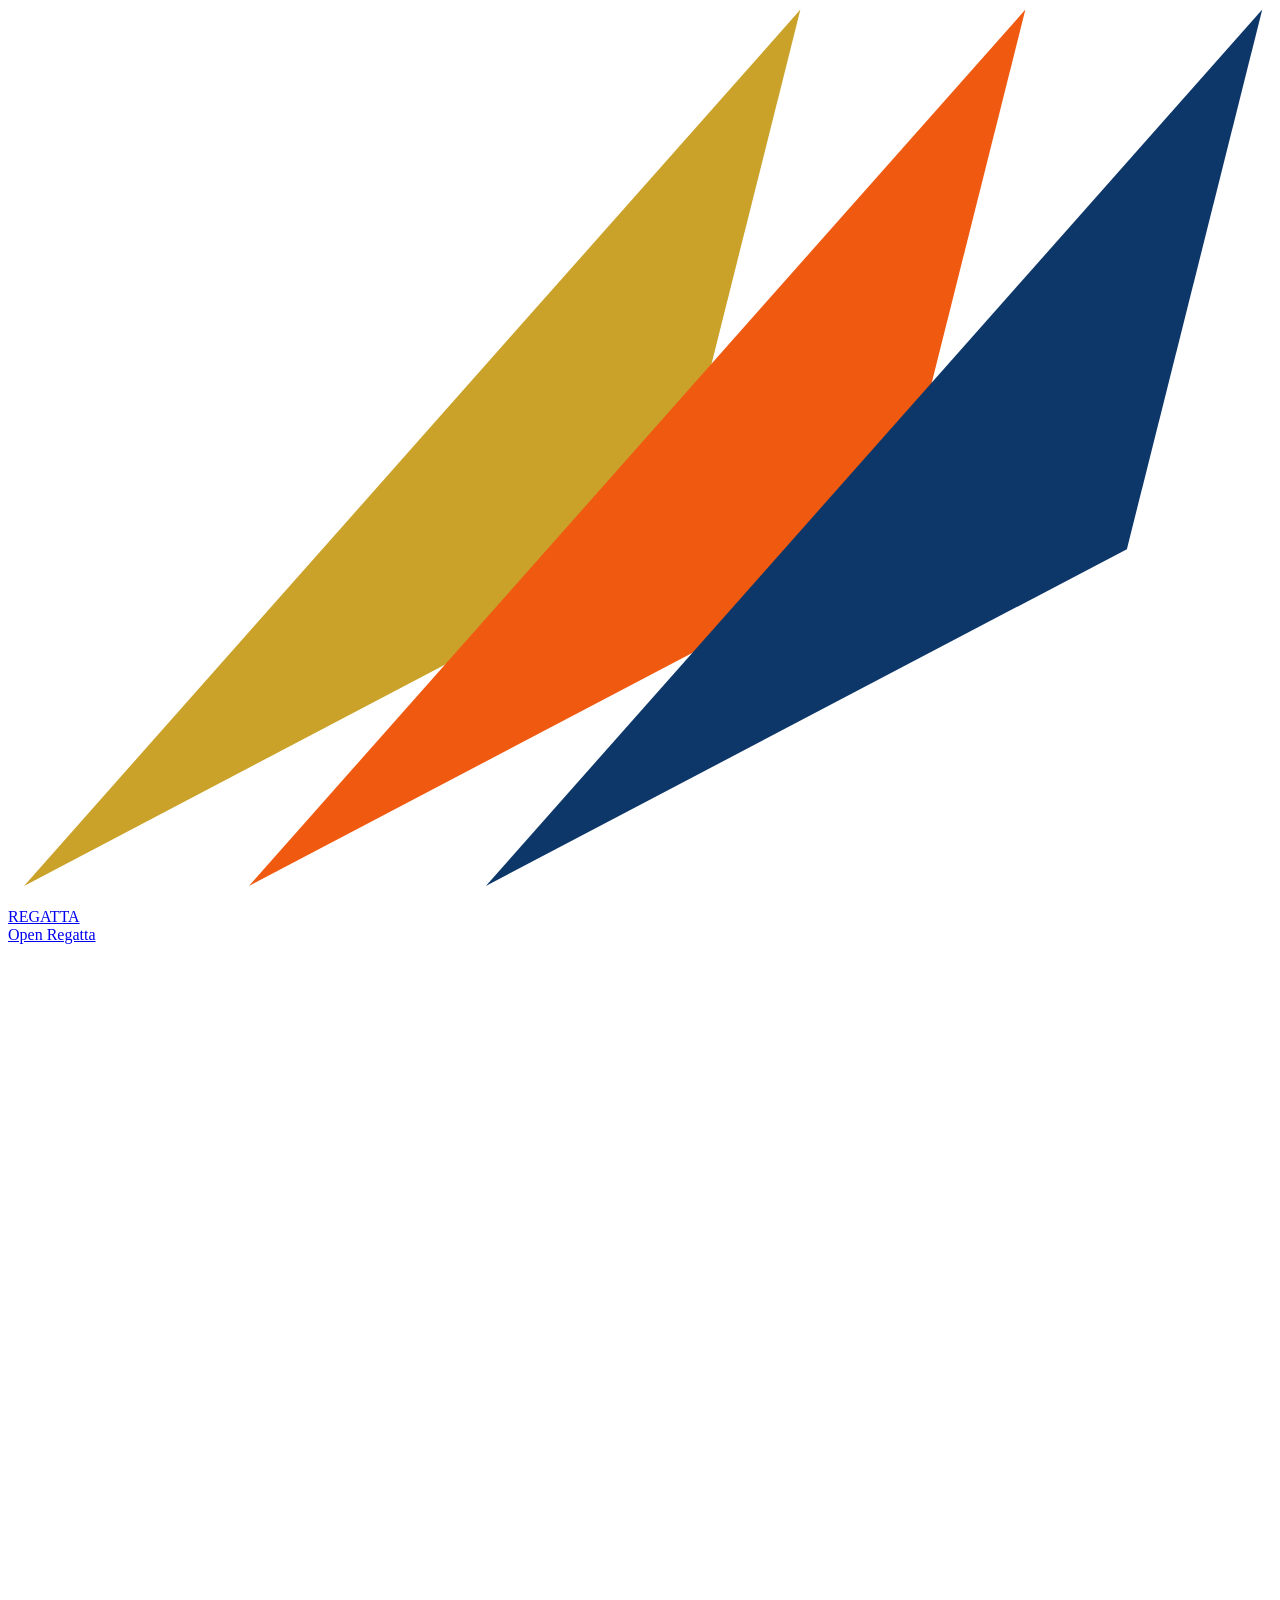
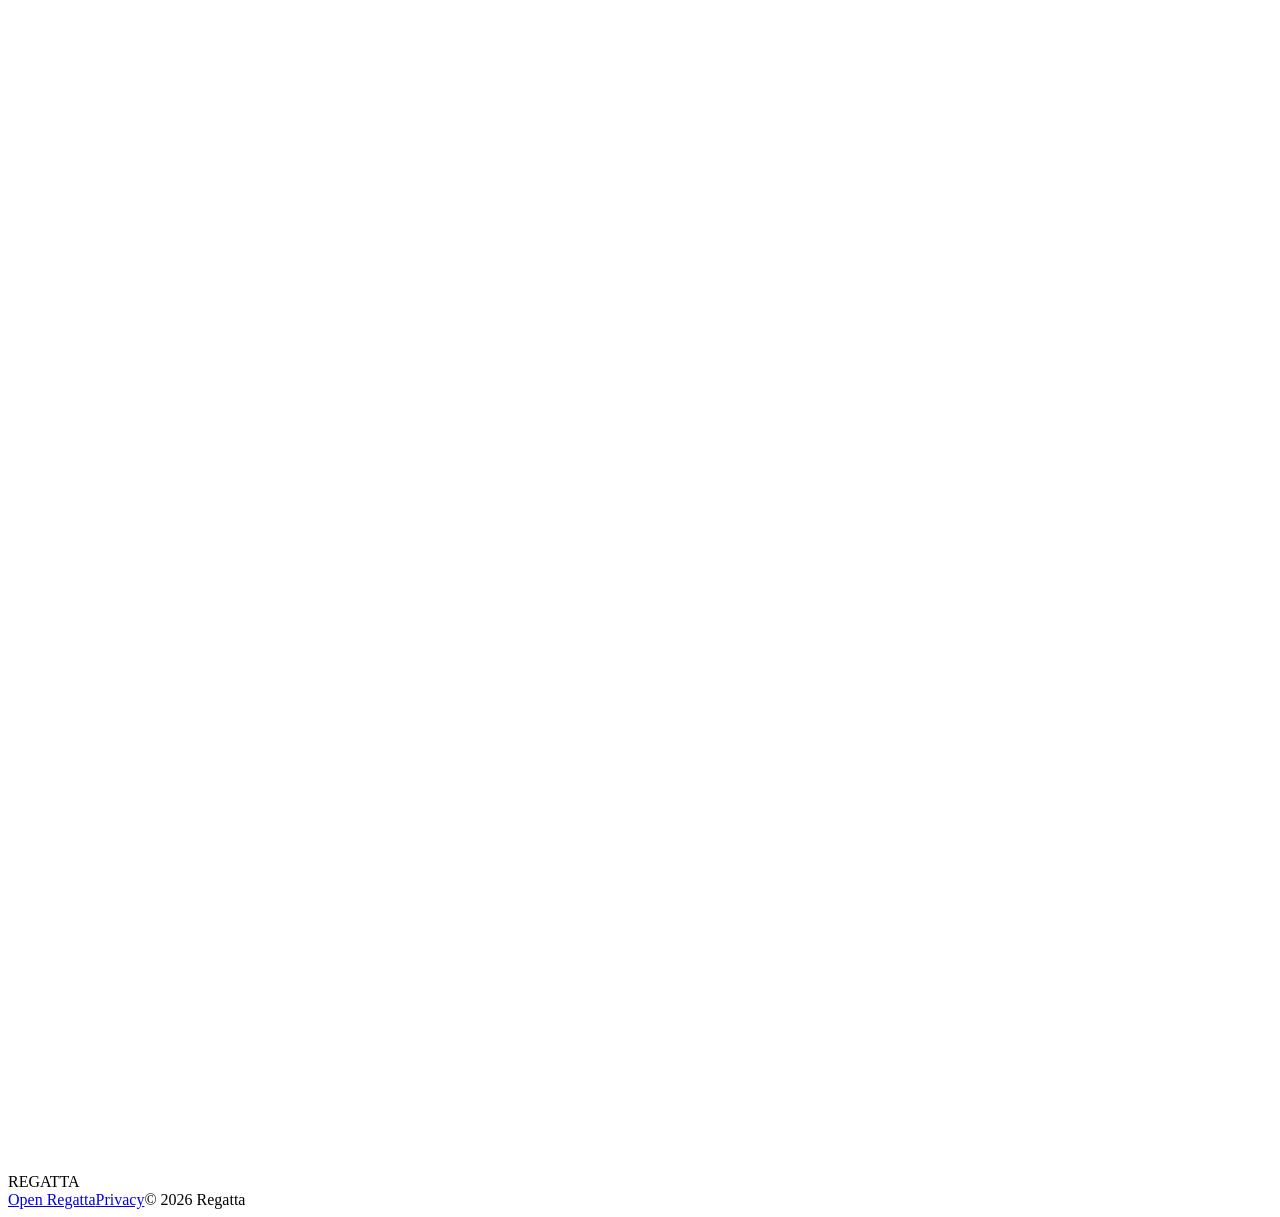
==== site/index.html @ 2d8aac8d "Hero: no big gap between title and button (visual, for Daniela's review) Title is always 3 lines (Re" ====
<!DOCTYPE html>
<html lang="en">
<head>
<meta charset="utf-8">
<meta name="viewport" content="width=device-width, initial-scale=1">
<title>Regatta — Your own AI analyst for clinical decisions</title>
<link rel="icon" href="/favicon.ico" sizes="48x48">
<link rel="icon" href="/assets/icons/favicon.svg" type="image/svg+xml">
<link rel="icon" href="/assets/icons/favicon-192.png" type="image/png" sizes="192x192">
<link rel="apple-touch-icon" href="/assets/icons/apple-touch-icon.png">
<meta name="theme-color" content="#F5EEE3">
<meta name="description" content="A wholly owned AI analyst installed in your trial, safety and document systems: forecast approval odds, detect toxicity, identify responsive patients.">
<link rel="canonical" href="https://regatta.tech/">
<meta property="og:type" content="website">
<meta property="og:site_name" content="Regatta">
<meta property="og:locale" content="en_US">
<meta property="og:url" content="https://regatta.tech/">
<meta property="og:title" content="Regatta — Your own AI analyst for clinical decisions">
<meta property="og:description" content="A wholly owned AI analyst installed in your trial, safety and document systems: forecast approval odds, detect toxicity, identify responsive patients.">
<meta property="og:image" content="https://regatta.tech/assets/og.png">
<meta property="og:image:width" content="1200">
<meta property="og:image:height" content="630">
<meta property="og:image:alt" content="Regatta — ask about any clinical asset, trial, date or odds">
<meta name="twitter:card" content="summary_large_image">
<meta name="twitter:title" content="Regatta — Your own AI analyst for clinical decisions">
<meta name="twitter:description" content="A wholly owned AI analyst installed in your trial, safety and document systems: forecast approval odds, detect toxicity, identify responsive patients.">
<meta name="twitter:image" content="https://regatta.tech/assets/og.png">
<script type="application/ld+json">
{
  "@context": "https://schema.org",
  "@graph": [
    {
      "@type": "Organization",
      "@id": "https://regatta.tech/#organization",
      "name": "Regatta",
      "url": "https://regatta.tech/",
      "logo": "https://regatta.tech/assets/icons/favicon-192.png",
      "image": "https://regatta.tech/assets/og.png",
      "description": "Regatta installs and continuously upgrades a wholly owned AI analyst inside pharma and biotech organizations to inform clinical decisions.",
      "founder": { "@type": "Person", "name": "Austin Cole", "jobTitle": "Founder-CEO" },
      "parentOrganization": { "@type": "Organization", "name": "Iditarod Bio, Inc." },
      "contactPoint": { "@type": "ContactPoint", "contactType": "sales", "url": "https://regatta.tech/#s6" }
    },
    {
      "@type": "WebSite",
      "@id": "https://regatta.tech/#website",
      "url": "https://regatta.tech/",
      "name": "Regatta",
      "publisher": { "@id": "https://regatta.tech/#organization" },
      "inLanguage": "en"
    }
  ]
}
</script>
<link rel="preload" href="/assets/fonts/tenor-sans-latin-400.woff2" as="font" type="font/woff2" crossorigin>
<link rel="stylesheet" href="/assets/site.css?v=2026-11-20b">
<script>
/* section animations: the hidden start state is set here, before first paint, only when motion is allowed */
(function(){var d=document.documentElement;d.classList.add('js');try{
 if((window.matchMedia&&matchMedia('(prefers-reduced-motion: reduce)').matches)||!('IntersectionObserver' in window)) return;
 d.classList.add('js-anim','js-hero');
 setTimeout(function(){ if(!window.__rvok) d.classList.remove('js-anim','js-hero'); },2500); /* safety: never leave content hidden if the page script fails */
}catch(e){}})();
</script>
<style>
/* home page only; shared tokens, bar, footer and buttons are in /assets/site.css */
html{scroll-padding-top:var(--barh)}
.sub,.big2,.cl .tx,.inv li{text-wrap:balance}
.dk :focus-visible,.hero :focus-visible{--ring:var(--light)}
.sec{position:relative;padding-block:var(--sec-pad)}
.lt{background:var(--tone)}
.dk{background:var(--deep);color:var(--light)}
h2.t{font-size:var(--fs-title);line-height:var(--lh-head);color:var(--navy);max-width:12em}
.dk h2.t{color:var(--light)}
.two{display:grid;grid-template-columns:minmax(0,5fr) minmax(0,7fr);gap:var(--col-gap);align-items:center}
.sub{margin-top:var(--title-gap);font-family:var(--ff-head);font-size:var(--fs-lead);line-height:var(--lh-head);max-width:32em}
.chev{display:flex;align-items:center;justify-content:center;width:48px;height:48px;color:var(--light);opacity:.75;text-decoration:none;border:0;background:none;padding:0;cursor:pointer;filter:drop-shadow(0 1px 6px var(--deep-55))}
.chev:hover{opacity:1}
@keyframes bob{0%,100%{transform:translateY(0)}50%{transform:translateY(6px)}}
.chev svg{animation:bob 2.4s ease-in-out infinite}
/* first screen: the bar, then the film filling the rest of the screen */
.first{height:100vh;height:100svh;display:flex;flex-direction:column;padding-top:var(--barh);background:var(--tone)}
.hero{position:relative;flex:1 1 0;min-height:0;overflow:hidden;background:var(--deep) url(/assets/entry-poster.jpg) 50% 40%/cover no-repeat;color:var(--light)}
.hero video{position:absolute;inset:0;width:100%;height:100%;object-fit:cover;display:block}
.scrim{position:absolute;inset:0;background:linear-gradient(90deg,var(--deep-82) 0,var(--deep-55) 50%,var(--deep-12) 100%),linear-gradient(0deg,var(--deep-40),var(--deep-0) 35%)}
.hbody{position:relative;height:100%;display:flex;flex-direction:column;justify-content:center;align-items:flex-start;padding-top:var(--s24);padding-bottom:96px}
.hero h1{max-width:13em;font-size:var(--fs-hero);line-height:var(--lh-display);letter-spacing:-.01em;color:var(--light);text-shadow:0 1px 18px var(--deep-45)}
/* hero title: "Regatta machines" stays, the capability under it changes every few seconds (Austin, 20 Nov 2026).
   All capabilities sit in one grid cell, so the title keeps the height of the longest one and nothing below moves. */
.vh{position:absolute;width:1px;height:1px;margin:-1px;padding:0;overflow:hidden;clip:rect(0 0 0 0);white-space:nowrap;border:0}
.cyc-w{display:grid;min-height:calc(2em*var(--lh-display));text-wrap:balance} /* always 3 lines: "Regatta machines" + 2 for the phrase (one <br> in each) */
.cyc-w>span{grid-area:1/1;opacity:0;transform:translateY(12px);transition:opacity .5s var(--rv-ease),transform .5s var(--rv-ease)}
.cyc-w>span.on{opacity:1;transform:none}
.cyc-w>span.out{opacity:0;transform:translateY(-12px)}
/* hero button: outline */
.hero .btn-light{margin-top:var(--s32);background:transparent;color:var(--light);border:1px solid var(--light-45);font-weight:var(--fw-bold);transform:translateY(calc(-1*var(--pull,0px)));transition:transform .5s var(--rv-ease)} /* --pull: only on narrow phones, when the active phrase has fewer lines than the tallest one */
.hero .btn-light:hover{background:transparent;color:var(--light);border-color:var(--light);opacity:1}
.down{position:absolute;left:50%;bottom:var(--s16);transform:translateX(-50%)}
/* phones: a soft, feathered shade of deep blue only behind the hero title (contrast over the brightest film frames) */
@media (max-width:720px){
 .hero .scrim::after{content:"";position:absolute;inset:0;pointer-events:none;background:radial-gradient(ellipse 95% 36% at 34% 41%,rgba(7,24,51,.24) 0,rgba(7,24,51,.2) 30%,rgba(7,24,51,.1) 62%,rgba(7,24,51,.03) 85%,rgba(7,24,51,0) 100%)}
}
/* section 2, dot chart: stable frame. JS sets the pitch, the field height and every dot position (transform only). */
.s2 .two{grid-template-columns:minmax(0,1fr);gap:var(--title-gap)}
.s2 h2.t{max-width:none}
.demo-c{min-width:0}
.togrow{display:flex;justify-content:flex-start;max-width:100%}
html:not(.js) .togrow{display:none} /* the switch needs the script; without it, it would only overflow narrow phones */
.tog{display:inline-flex;gap:var(--s2);padding:var(--s2);border:1px solid var(--line);border-radius:var(--r-pill);max-width:100%}
.tog button{position:relative;min-height:26px;padding:0 var(--s12);border:0;border-radius:var(--r-pill);background:transparent;font:var(--fw-regular) var(--fs-note)/var(--lh-text) var(--ff-body);color:var(--navy);white-space:nowrap;cursor:pointer;transition:background-color .2s ease,color .2s ease,opacity .15s ease}
.tog button::before{content:"";position:absolute;left:0;right:0;top:calc((26px - 44px) / 2);bottom:calc((26px - 44px) / 2)}
.tog button[aria-selected="false"]:hover{opacity:.65}
.tog button[aria-selected="true"]{background:var(--navy);color:var(--cream);font-weight:var(--fw-bold)}
/* very narrow phones: JS measures the switch (both labels bold) and first trims the padding, then stacks the two options */
.tog.meas button{font-weight:var(--fw-bold)}
.tog.tight button{padding:0 var(--s8)}
.tog.stack{flex-direction:column;gap:var(--s4);padding:var(--s4) var(--s16);border-radius:var(--r-pill)}
.tog.stack{border-color:transparent;background:transparent}
.tog.stack button{min-height:40px;border:1px solid var(--line);border-radius:var(--r-pill)}
.tog.stack button[aria-selected="true"]{border-color:transparent}
.tog.stack button::before{top:-2px;bottom:-2px}
.eg+.togrow{margin-top:var(--s16);justify-content:center}
.field{position:relative;margin-top:0;height:400px}
.dot{position:absolute;left:0;top:0;width:24px;height:24px;border-radius:var(--r-circle);background:var(--muted);transition:transform var(--chart-dur) var(--chart-ease)}
.dot.resp{background:var(--orange)}
.gl{position:absolute;left:0;top:0;white-space:nowrap;opacity:0;transition:opacity .3s ease;font-size:var(--fs-small);line-height:var(--lh-text);color:var(--grey)}
.gl b{display:block;font:var(--fw-regular) var(--fs-title)/var(--lh-display) var(--ff-head);color:var(--navy)}
.gl.hot b{color:var(--orange)}
.demo-c[data-view="all"] .gl-all,.demo-c[data-view="marker"] .gl-marker{opacity:1;transition-delay:.2s}
.eg{display:grid;grid-template-columns:minmax(0,1fr) auto minmax(0,1fr);align-items:center;gap:var(--s16);margin-top:var(--s24);font-size:var(--fs-note);line-height:var(--lh-text);color:var(--grey)}
.eg>span:last-child{grid-column:3;justify-self:end;text-align:right}
.key{display:inline-flex;align-items:center;gap:var(--s8);justify-self:start}
.key i{width:12px;height:12px;border-radius:var(--r-circle);background:var(--orange)}
@media (prefers-reduced-motion:reduce){.dot,.gl{transition:none!important}}
/* section 3, capabilities list and the app demo below it */
.caps ul{list-style:none;padding:0;margin-top:var(--title-gap)}
.cl li{display:flex;gap:var(--s24);align-items:baseline;padding:var(--s16) 0;border-top:1px solid var(--line);color:var(--navy)}
.cl li:last-child{border-bottom:1px solid var(--line)}
.cl .tx{font-size:var(--fs-lead);line-height:var(--lh-text)}
.s3 .g{display:grid;grid-template-columns:minmax(0,1fr);gap:var(--col-gap)}
.s3 .demo-w{width:100%}
/* demo: picture of the app on a 980 x 560 stage, scaled to fit */
.rg-demo{--rg-bg:var(--cream);--rg-ink:var(--navy);--rg-ink2:var(--grey);--rg-ink3:var(--muted);--rg-rule:var(--line);--rg-hair:var(--line);--rg-raise:var(--light);--rg-track:var(--line);--app-orange:#F05910;--app-green:#2E8B57;--app-orange-tint:rgba(240,89,16,.06);/* app colours: approved exception, demo block only */
  --rg-sig:var(--app-orange);--rg-gold:var(--gold);--rg-ok:var(--app-green);
  --rg-fh:var(--ff-head);--rg-fb:var(--ff-body);--rg-fm:var(--ff-mark);
  position:relative;width:100%;max-width:980px;margin-inline:auto;aspect-ratio:980/560;border-radius:var(--r-card);overflow:hidden;background:var(--rg-bg)}
.rg-stage{position:absolute;left:0;top:0;width:980px;height:560px;transform-origin:0 0;font-family:var(--rg-fb);color:var(--rg-ink);background:var(--rg-bg);display:flex;-webkit-font-smoothing:antialiased}
.rg-rail{width:70px;flex:0 0 70px;border-right:1px solid var(--rg-hair);display:flex;flex-direction:column;align-items:center;padding-top:var(--s24);gap:var(--s32)}
.rg-rail .mark{width:34px;height:auto;margin-bottom:var(--s6)}
.rg-rail svg.ic{width:24px;height:24px;stroke:var(--rg-ink2);fill:none;stroke-width:1.6;stroke-linecap:round;stroke-linejoin:round}
.rg-rail svg.ic.on{stroke:var(--rg-ink)}
.rg-main{flex:1 1 0%;display:flex;flex-direction:column;min-width:0;padding:0 var(--s32) var(--s24)}
.rg-head{display:flex;align-items:center;justify-content:center;gap:var(--s16);height:118px;flex:0 0 118px;transition:height .55s cubic-bezier(.4,0,.2,1),flex-basis .55s cubic-bezier(.4,0,.2,1),opacity .35s,transform .55s}
.rg-head .mark{width:60px;height:auto}
.rg-head .wm{font-family:var(--rg-fm);font-weight:var(--fw-regular);font-size:var(--fs-title);letter-spacing:.12em;line-height:var(--lh-display);color:var(--rg-ink);margin-top:var(--s4)}
.sent .rg-head{height:34px;flex-basis:34px;opacity:0;transform:translateY(-10px)}
.rg-thread{flex:1 1 0%;min-height:0;display:flex;flex-direction:column;gap:var(--s16);padding:var(--s6) 0 0;overflow:hidden;scrollbar-width:none}
.rg-thread>*{flex:0 0 auto}
.rg-msg{opacity:0;transform:translateY(8px);transition:opacity .4s,transform .4s}
.rg-msg.in{opacity:1;transform:none}
.rg-user{align-self:flex-end;max-width:70%;background:var(--rg-raise);border:1px solid var(--rg-hair);border-radius:var(--r-card);padding:var(--s8) var(--s16);font-size:var(--fs-body);line-height:var(--lh-text);color:var(--rg-ink)}
.rg-asst{display:grid;grid-template-columns:50px 1fr;gap:var(--s16);align-items:start}
.rg-col{display:flex;flex-direction:column;gap:var(--s12);min-width:0}
.rg-markcell{opacity:0;transform:translateY(8px);transition:opacity .4s,transform .4s;margin-top:calc(-1 * var(--s8))}
.rg-markcell.in{opacity:1;transform:none}
.rg-think{width:50px;display:inline-grid;place-items:center}
.rg-think svg{width:100%;height:auto;overflow:visible;display:block}
.rg-think path{animation:rg-wave 1.3s ease-in-out infinite}
.rg-think path:nth-child(1){fill:var(--rg-gold)}
.rg-think path:nth-child(2){fill:var(--rg-sig);animation-delay:.15s}
.rg-think path:nth-child(3){fill:var(--rg-ink);animation-delay:.3s}
.rg-think.still path{animation:none}
@keyframes rg-wave{0%,100%{transform:translateY(0)}50%{transform:translateY(-16%)}}
.rg-steps{list-style:none;margin:0;padding:0;font-size:var(--fs-note);line-height:var(--lh-text);color:var(--rg-ink2);display:flex;flex-direction:column;gap:var(--s4);max-height:80px;overflow:hidden;transition:max-height .45s cubic-bezier(.4,0,.2,1),opacity .3s}
.done .rg-steps{max-height:0;opacity:0}
.rg-steps li{display:flex;gap:var(--s8);align-items:baseline;opacity:0;transform:translateX(-4px);transition:opacity .3s,transform .3s}
.rg-steps li.in{opacity:1;transform:none}
.rg-steps .sm{width:14px;flex:0 0 14px;text-align:center;font-weight:var(--fw-bold);color:var(--rg-ok)}
.rg-steps li.run .sm{color:var(--rg-ink2);animation:rgdots 1.1s steps(2) infinite}
@keyframes rgdots{50%{opacity:.3}}
.rg-ans{font-size:var(--fs-body);line-height:var(--lh-text);color:var(--rg-ink);max-width:760px;margin:0}
.rg-ans b{font-weight:var(--fw-bold)}
.rg-list{list-style:none;margin:0;padding:0;display:flex;flex-direction:column;gap:var(--s8);max-width:760px}
.rg-list li{display:grid;grid-template-columns:24px 1fr;font-size:var(--fs-body);line-height:var(--lh-text)}
.rg-list li .n{font-family:var(--rg-fb);font-weight:var(--fw-bold);font-size:var(--fs-body);color:var(--rg-sig);line-height:var(--lh-text)}
.rg-list b{font-weight:var(--fw-bold)}
.rg-demo sup.c{font-size:var(--fs-note);font-weight:var(--fw-bold);color:var(--rg-sig);margin-left:1px;line-height:1}
.rg-src{border-top:1px solid var(--rg-hair);padding-top:var(--s8);display:flex;flex-wrap:wrap;gap:var(--s4) var(--s16);font-size:var(--fs-note);line-height:var(--lh-text);color:var(--rg-ink2);max-width:760px}
.rg-src span b{font-weight:var(--fw-bold);color:var(--rg-sig)}
.rg-w{opacity:0;transition:opacity .22s}
.rg-w.on{opacity:1}
.rg-card{padding:var(--s4) 0 0;width:100%}
.rg-card .ct{font-family:var(--rg-fh);font-size:var(--fs-lead);line-height:var(--lh-head);color:var(--rg-ink);margin:0 0 var(--s4)}
.rg-card .cs{font-size:var(--fs-note);line-height:var(--lh-text);color:var(--rg-ink2);margin:0 0 var(--s8);letter-spacing:.02em}
.rg-tbl{width:100%;border-collapse:collapse;font-size:var(--fs-small);line-height:var(--lh-text)}
.rg-tbl th{font-size:var(--fs-small);font-weight:var(--fw-bold);letter-spacing:.06em;text-transform:uppercase;color:var(--rg-ink2);text-align:left;padding:0 var(--s8) var(--s6) 0;border-bottom:2px solid var(--rg-gold)}
.rg-tbl td{padding:var(--s6) var(--s8) var(--s6) 0;border-bottom:1px solid var(--rg-hair);vertical-align:top;color:var(--rg-ink)}
.rg-tbl tbody tr{opacity:0;transform:translateY(6px);transition:opacity .35s,transform .35s}
.rg-tbl tbody tr.in{opacity:1;transform:none}
.rg-tbl tbody tr.top td{background:var(--app-orange-tint)}
.rg-tbl tbody tr.top td:first-child{box-shadow:inset 3px 0 0 var(--rg-sig);padding-left:var(--s8)}
.rg-tbl td.k{font-weight:var(--fw-bold);font-size:var(--fs-small);white-space:nowrap}
.rg-tbl td.k .n{display:inline-block;width:18px;font-family:var(--rg-fb);font-size:var(--fs-small);color:var(--rg-sig)}
.rg-tbl td.cut{font-variant-numeric:tabular-nums;color:var(--rg-ink2);white-space:nowrap}
.rg-tbl .smp{font-size:var(--fs-small);color:var(--rg-ink2);white-space:nowrap}
.rg-ev{display:flex;flex-direction:column;gap:var(--s4);width:92px}
.rg-ev .bar{height:8px;border-radius:var(--r-pill);background:var(--rg-track);position:relative;overflow:hidden}
.rg-ev .bar i{position:absolute;inset:0 auto 0 0;border-radius:var(--r-pill);background:var(--rg-ink);transform:scaleX(0);transform-origin:0 50%;transition:transform .9s cubic-bezier(.2,.8,.2,1) .15s}
tr.top .rg-ev .bar i{background:var(--rg-sig)}
tr.in .rg-ev .bar i{transform:scaleX(1)}
.rg-ev span{font-size:var(--fs-note);line-height:var(--lh-text);color:var(--rg-ink2)}
.rg-ask{position:relative;flex:0 0 auto;margin-top:var(--s16);border:2px solid var(--rg-ink);border-radius:var(--r-card);background:var(--rg-bg);height:330px;padding:var(--s32) var(--s32) var(--s24);display:flex;flex-direction:column;justify-content:space-between;transition:height .55s cubic-bezier(.4,0,.2,1),padding .55s cubic-bezier(.4,0,.2,1),border-width .3s}
.sent .rg-ask{height:62px;padding:0 var(--s16) 0 var(--s24);flex-direction:row;align-items:center;border-width:1px}
.rg-q{font-family:var(--rg-fh);font-size:var(--fs-sub);line-height:var(--lh-head);color:var(--rg-ink);min-height:1.3em;flex:1 1 0%;display:flex;align-items:flex-start;transition:font-size .55s cubic-bezier(.4,0,.2,1)}
.sent .rg-q{font-size:var(--fs-body);align-items:center}
.rg-q .ph{color:var(--rg-ink3)}
.rg-q .caret{display:inline-block;width:2px;height:1.05em;background:var(--rg-ink);margin-left:2px;vertical-align:-.12em;animation:rgblink 1s steps(1) infinite}
@keyframes rgblink{50%{opacity:0}}
.rg-ask .row{display:flex;align-items:center;justify-content:space-between;transition:opacity .3s}
.sent .rg-ask .row{width:auto;margin-left:var(--s16)}
.rg-ask .clip{width:22px;height:22px;stroke:var(--rg-ink2);fill:none;stroke-width:1.6;stroke-linecap:round;stroke-linejoin:round;transition:opacity .25s,width .3s}
.sent .rg-ask .clip{width:0;opacity:0}
.rg-btn{font-family:var(--rg-fb);font-weight:var(--fw-bold);font-size:var(--fs-small);line-height:var(--lh-text);letter-spacing:.14em;color:var(--rg-ink);background:transparent;border:1px solid var(--rg-rule);border-radius:var(--r-inner);padding:var(--s16) var(--s32);transition:transform .12s,background .12s,padding .55s cubic-bezier(.4,0,.2,1)}
.rg-btn.press{transform:scale(.96);background:var(--rg-raise);border-color:var(--rg-ink)}
.sent .rg-btn{padding:var(--s4) var(--s16)}
.rg-stage.fade .rg-main{transition:opacity .5s;opacity:0}
.rg-stage.nofade .rg-main{transition:none}
@media (prefers-reduced-motion:reduce){.rg-stage *{transition:none!important;animation:none!important}}
.s3 .rg-demo{box-shadow:0 0 0 1px var(--navy-12),0 24px 60px -24px var(--navy-35)}
/* section 4, comparison */
.cmp{width:100%;border-collapse:separate;border-spacing:0;margin-top:0} /* separate borders: each row (with its line) fades in as one */
.cmp th,.cmp td{padding:var(--s16) var(--s8);border-bottom:1px solid var(--line-dk);text-align:left;font-weight:var(--fw-regular)}
.cmp thead th{font-size:var(--fs-small);font-weight:var(--fw-bold);line-height:var(--lh-text);color:var(--muted);text-align:center;vertical-align:bottom;width:104px}
.cmp thead th.us{color:var(--light)}
.cmp tbody th{font-size:var(--fs-small);color:var(--light);line-height:var(--lh-text)}
.cmp th:first-child,.cmp td:first-child{padding-left:0}
.cmp td{text-align:center;width:104px}
.cmp .us{background:var(--navy)}
.cmp svg{width:24px;height:24px;display:inline-block;vertical-align:middle}
.cmp .them svg{color:var(--muted)}.cmp td.us svg{color:var(--gold)}
/* section 5, team */
.people{display:flex;flex-direction:column;gap:var(--s32)}
.person{display:flex;align-items:center;gap:var(--s24)}
.person img{flex:none;width:132px;height:132px;border-radius:var(--r-circle);object-fit:cover;display:block}
.person h3{margin:0 0 var(--s4);font:var(--fw-regular) var(--fs-sub)/var(--lh-head) var(--ff-head);color:var(--navy)}
.person p{font-size:var(--fs-body);line-height:var(--lh-text);color:var(--grey)}
.lab{font-size:var(--fs-small);font-weight:var(--fw-bold);line-height:var(--lh-text);letter-spacing:.1em;text-transform:uppercase;color:var(--grey)}
.big2{font:var(--fw-regular) var(--fs-sub)/var(--lh-head) var(--ff-head);color:var(--navy);margin-top:var(--s8)}
.inv{list-style:none;padding:0;margin-top:var(--s8);display:grid;grid-template-columns:repeat(2,minmax(0,1fr));gap:var(--s8) var(--s24);font:var(--fw-regular) var(--fs-lead)/var(--lh-head) var(--ff-head);color:var(--navy)}
.facts{display:grid;grid-template-columns:minmax(0,5fr) minmax(0,7fr);gap:var(--s32) var(--col-gap);margin-top:var(--s32);padding-top:var(--s32);border-top:1px solid var(--line)}
@media (min-width:721px){.facts .big2{margin-right:calc(var(--s16) - var(--col-gap))}} /* lets "Five $10B+ partners" use the column gap so it keeps one line */
/* section 6, the access form */
.form{display:flex;flex-direction:column;gap:var(--s24);max-width:520px}
.fl{display:flex;flex-direction:column;gap:var(--s6)}
.fl span{font-size:var(--fs-small);font-weight:var(--fw-bold);line-height:var(--lh-text);letter-spacing:.1em;text-transform:uppercase;color:var(--line)}
.line-input{width:100%;min-width:0;height:48px;padding:0;border:0;border-bottom:1px solid var(--light-40);border-radius:0;background:transparent;font-family:inherit;font-size:var(--fs-body);line-height:var(--lh-text);color:var(--light)}
.line-input::placeholder{color:var(--muted);opacity:1}
.line-input:focus{outline:none;border-bottom-color:var(--light)}
.fa{display:flex;flex-direction:column;gap:var(--s12);align-items:flex-start}
.pv{margin:0;font-size:var(--fs-note);line-height:var(--lh-text);color:var(--line)}
/* form status line under the button: empty (one line tall) unless the receiver sent the visitor back with an error */
.fnote{margin:0;font-size:var(--fs-note);line-height:var(--lh-text);color:var(--light);min-height:1.6em}
.fnote a{color:inherit}
@media (max-width:720px){
 .two,.facts{grid-template-columns:minmax(0,1fr)}
 .two,.s3 .g{gap:var(--s32)}
 .person{align-items:flex-start;gap:var(--s16)}.person img{width:96px;height:96px}
 .cmp thead th,.cmp td{width:72px}.cmp th,.cmp td{padding:var(--s12) var(--s6)}
}
@media (prefers-reduced-motion:reduce){.dot{transition:none}}
/* Section animations. Only transform, opacity, filter and clip-path move: layout never changes.
   Each section unfolds like a card (clip-path), then its texts dissolve in, staggered. */
:root{--rv-card:720ms;--rv-text:600ms}
@keyframes rv-card{from{clip-path:inset(var(--s32) var(--s24) round var(--r-card))}to{clip-path:inset(0 0 round 0)}}
@keyframes rv-text{from{opacity:0;transform:translateY(10px)}to{opacity:1;transform:none}}
@keyframes rv-head{from{opacity:0;transform:translateY(8px);filter:blur(4px)}to{opacity:1;transform:none;filter:blur(0)}}
@keyframes rv-fade{from{opacity:0}to{opacity:1}}
html.js-anim main>.rv-z:not(.rv-in){clip-path:inset(var(--s32) var(--s24) round var(--r-card))}
html.js-anim main>.rv-z.rv-in{animation:rv-card var(--rv-card) var(--rv-ease)}
html.js-anim .rv-z:not(.rv-in) :is(h2.t,.sub,.cmp tr,.person,.facts>div,.form>*),
html.js-anim .rv-z:not(.rv-in) .cl>li{opacity:0}
html.js-anim .rv-z.rv-in :is(h2.t,.sub,.cmp tr,.person,.facts>div,.form>*),
html.js-anim .rv-z.rv-in .cl>li{animation:rv-text var(--rv-text) var(--rv-ease) var(--rv-d,0ms) backwards}
html.js-anim .rv-z.rv-in :is(h2.t,.sub){animation-name:rv-head}
/* hero: held until the poster/fonts are on screen, then the title dissolves up and the button follows */
@keyframes rv-hero{from{opacity:0;transform:translateY(16px);filter:blur(6px)}to{opacity:1;transform:none;filter:blur(0)}}
html.js-hero:not(.hero-go) .hero :is(h1,.btn-light){opacity:0}
html.js-hero.hero-go .hero h1{animation:rv-hero 600ms var(--rv-ease) backwards}
html.js-hero.hero-go .hero .btn-light{animation:rv-hero 500ms var(--rv-ease) 120ms backwards}
/* sub-units with their own trigger: the chart (section 2) and the demo card (section 3) */
@keyframes rv-sub{from{opacity:0;transform:translateY(16px);clip-path:inset(var(--s32) var(--s24) round var(--r-card))}to{opacity:1;transform:none;clip-path:inset(-120px round var(--r-card))}}
@keyframes rv-left{from{opacity:0;transform:translateX(-16px)}to{opacity:1;transform:none}}
@keyframes rv-line{from{transform:scaleX(0)}to{transform:scaleX(1)}}
/* chart: the whole block (figures, dots, legend, switch) dissolves in once, opacity only */
html.js-anim #demo:not(.rv-in){opacity:0}
html.js-anim #demo.rv-in{animation:rv-fade 650ms cubic-bezier(0,0,.2,1)}
html.js-anim .demo-w.rv-sub:not(.rv-in){opacity:0}
html.js-anim .demo-w.rv-sub.rv-in{animation:rv-sub 800ms var(--rv-ease) 200ms backwards}
/* capabilities list: items slide in from the left; each divider draws left to right */
html.js-anim .cl li{position:relative;border-top-color:transparent}
html.js-anim .cl li:last-child{border-bottom-color:transparent}
html.js-anim .cl li::before,html.js-anim .cl li:last-child::after{content:"";position:absolute;left:0;right:0;top:-1px;height:1px;background:var(--line);transform-origin:0 50%}
html.js-anim .cl li:last-child::after{top:auto;bottom:-1px}
html.js-anim .rv-z.rv-in .cl>li{animation-name:rv-left}
html.js-anim .rv-z.rv-in .cl>li::before,html.js-anim .rv-z.rv-in .cl>li:last-child::after{animation:rv-line 300ms var(--rv-ease) calc(var(--rv-d,0ms) + 120ms) backwards}
/* revealed at once (start-up, jumps): no animation */
html.js-anim main>.rv-z.rv-now,html.js-anim .rv-z.rv-now :is(h2.t,.sub,.cmp tr,.person,.facts>div,.form>*),html.js-anim .rv-z.rv-now .cl>li{animation:none}
html.js-anim :is(#demo,.demo-w).rv-in.rv-now{animation:none}
html.js-anim .rv-z.rv-in.rv-now .cl>li,html.js-anim .rv-z.rv-now .cl>li::before,html.js-anim .rv-z.rv-now .cl>li:last-child::after{animation:none}
@media (prefers-reduced-motion:reduce){html.js-anim main>.rv-z{clip-path:none!important;animation:none!important}html.js-anim .rv-z :is(h2.t,.sub,.cmp tr,.person,.facts>div,.form>*),html.js-anim .rv-z .cl>li{opacity:1!important;animation:none!important}html.js-hero .hero :is(h1,.btn-light),html.js-anim .rv-z .cl>li::before,html.js-anim .rv-z .cl>li::after,html.js-anim #demo,html.js-anim .demo-w{opacity:1!important;animation:none!important;visibility:visible!important}}
</style>
</head>
<body>
<div class="first" id="first">
 <header class="bar"><div class="wrap">
  <a class="brand" href="/" aria-label="Regatta home" data-top>
   <svg viewBox="30 0 790 560" aria-hidden="true"><path d="M440.642 338.206L40 548.687L525.249 1L440.642 338.206Z" fill="#CAA229"/><path d="M581.239 338.206L180.598 548.687L665.847 1L581.239 338.206Z" fill="#F05910"/><path d="M729.303 338.206L328.661 548.687L813.91 1L729.303 338.206Z" fill="#0D3769"/></svg>
   <span>REGATTA</span></a>
  <nav class="nav" aria-label="Main"><a class="open-app" href="https://app.regatta.tech/" target="_blank" rel="noopener">Open Regatta</a></nav>
 </div></header>
 <section class="hero" id="s1" aria-label="Regatta">
  <video id="film" autoplay muted loop playsinline preload="auto" poster="/assets/entry-poster.jpg" aria-hidden="true" tabindex="-1"><source src="/assets/entry-loop.mp4" type="video/mp4"></video>
  <div class="scrim"></div>
  <div class="wrap hbody">
   <h1 class="cyc"><span class="vh">Regatta machines centralize your data, identify responsive patients, draft biomarkers, identify cryptic toxicity and monitor external clinical programs</span><span aria-hidden="true">Regatta machines</span> <span class="cyc-w" aria-hidden="true"><span class="on">centralize<br>your data</span><span>identify responsive<br>patients</span><span>draft<br>biomarkers</span><span>identify<br>cryptic toxicity</span><span>monitor external<br>clinical programs</span></span></h1>
   <a class="btn-light" href="#s6" data-go="s6">Request access</a>
  </div>
  <button class="down chev" type="button" data-go="s2" aria-label="Go to the next section"><svg viewBox="0 0 24 24" width="26" height="26" aria-hidden="true"><path d="M5 9l7 7 7-7" fill="none" stroke="currentColor" stroke-width="2.4" stroke-linecap="round" stroke-linejoin="round"/></svg></button>
 </section>
</div>

<main>
<section class="sec lt s2 rv-z" id="s2" aria-labelledby="t2">
 <div class="wrap two">
  <div class="ttl" id="ttl2"><h2 class="t" id="t2">Drugs that can work still fail in the clinic</h2></div>
  <div class="demo-c rv-sub" id="demo" data-view="all">
   <div class="field" id="field" role="img" aria-label="120 example patients drawn as dots. Counted together, 31 percent respond. Split by one biomarker, 71 percent respond in one group and 12 percent in the other.">
    <div class="gl gl-all"><b>31%</b>respond</div>
    <div class="gl gl-marker hot"><b>71%</b>respond with it</div>
    <div class="gl gl-marker cold"><b>12%</b>respond without it</div>
   </div>
   <p class="eg"><span class="key"><i></i>Responded</span><span>Example data</span></p>
   <div class="togrow" id="togrow"><div class="tog" role="tablist" aria-label="How the example patients are counted">
    <button type="button" role="tab" id="tab-all" data-v="all" aria-selected="true" aria-controls="field" tabindex="0">Counted together</button>
    <button type="button" role="tab" id="tab-marker" data-v="marker" aria-selected="false" aria-controls="field" tabindex="-1">Split by one biomarker</button>
   </div></div>
  </div>
 </div>
</section>

<section class="sec lt s3 rv-z" id="s3" aria-labelledby="t3">
 <div class="wrap">
  <div class="g">
   <div class="caps">
    <h2 class="t" id="t3">Capabilities</h2>
    <ul class="cl">
     <li><span class="tx">Identify responsive patients</span></li>
     <li><span class="tx">Forecast in-licensed drug performance</span></li>
     <li><span class="tx">Detect early toxicity</span></li>
     <li><span class="tx">Calculate effective doses</span></li>
    </ul>
   </div>
   <div class="demo-w rv-sub">
<div class="rg-demo" id="rgdemo" aria-label="Demo of the Regatta app: it answers which non-genomic biomarkers identify responsive NSCLC patients, then builds a biomarker table for a Phase 2 ADC" role="img">
<div class="rg-stage" id="rgstage">
<aside class="rg-rail" aria-hidden="true">
<svg class="mark" viewBox="0 0 815 589"><path d="M440.642 338.206L40 548.687L525.249 1L440.642 338.206Z" fill="#CAA229"/><path d="M581.239 338.206L180.598 548.687L665.847 1L581.239 338.206Z" fill="#F05910"/><path d="M729.303 338.206L328.661 548.687L813.91 1L729.303 338.206Z" fill="#0D3769"/></svg>
<svg class="ic on" viewBox="0 0 24 24"><path d="M4 5h16v11H9l-5 4z"/></svg>
<svg class="ic" viewBox="0 0 24 24"><rect x="3" y="5" width="18" height="16" rx="2"/><path d="M3 10h18M8 3v4M16 3v4"/></svg>
<svg class="ic" viewBox="0 0 24 24"><rect x="5" y="3" width="14" height="18" rx="2"/><path d="M9 8h6M9 12h6M9 16h4"/></svg>
</aside>
<div class="rg-main">
<div class="rg-head" aria-hidden="true">
<svg class="mark" viewBox="0 0 815 589"><path d="M440.642 338.206L40 548.687L525.249 1L440.642 338.206Z" fill="#CAA229"/><path d="M581.239 338.206L180.598 548.687L665.847 1L581.239 338.206Z" fill="#F05910"/><path d="M729.303 338.206L328.661 548.687L813.91 1L729.303 338.206Z" fill="#0D3769"/></svg>
<span class="wm">REGATTA</span>
</div>
<div class="rg-thread" id="rgthread"></div>
<div class="rg-ask" aria-hidden="true">
<div class="rg-q" id="rgq"><span class="ph">Ask about any clinical asset, trial, date, odds…</span></div>
<div class="row">
<svg class="clip" viewBox="0 0 24 24"><path d="M21 11.5l-8.8 8.8a5.5 5.5 0 0 1-7.8-7.8l9.2-9.2a3.5 3.5 0 0 1 5 5l-9.2 9.2a1.5 1.5 0 0 1-2.1-2.1L15.5 7"/></svg>
<button class="rg-btn" id="rgbtn" type="button" tabindex="-1">ASK</button>
</div>
</div>
</div>
</div>
</div>
   </div>
  </div>
 </div>
</section>

<section class="sec dk rv-z" id="s4" aria-labelledby="t4">
 <div class="wrap two">
  <div>
   <h2 class="t" id="t4">Regatta embeds AIs you control and own</h2>
   <p class="sub">Your raw data never leaves your company's environment.</p>
  </div>
  <div style="overflow-x:auto">
  <table class="cmp">
   <thead><tr><td></td><th scope="col" class="them">Closed providers</th><th scope="col" class="us">Regatta</th></tr></thead>
   <tbody>
<tr><th scope="row">Fixed build fee + ongoing maintenance</th><td class="them"><svg viewBox="0 0 24 24" fill="none" stroke="currentColor" stroke-width="2.4" stroke-linecap="round" role="img" aria-label="No"><path d="M6.5 6.5l11 11M17.5 6.5l-11 11"/></svg></td><td class="us"><svg viewBox="0 0 24 24" fill="none" stroke="currentColor" stroke-width="2.8" stroke-linecap="round" stroke-linejoin="round" role="img" aria-label="Yes"><path d="M4.5 12.5l5 5L19.5 7"/></svg></td></tr>
<tr><th scope="row">Reproducible and auditable on known hardware</th><td class="them"><svg viewBox="0 0 24 24" fill="none" stroke="currentColor" stroke-width="2.4" stroke-linecap="round" role="img" aria-label="No"><path d="M6.5 6.5l11 11M17.5 6.5l-11 11"/></svg></td><td class="us"><svg viewBox="0 0 24 24" fill="none" stroke="currentColor" stroke-width="2.8" stroke-linecap="round" stroke-linejoin="round" role="img" aria-label="Yes"><path d="M4.5 12.5l5 5L19.5 7"/></svg></td></tr>
<tr><th scope="row">Server hosting to support team</th><td class="them"><svg viewBox="0 0 24 24" fill="none" stroke="currentColor" stroke-width="2.4" stroke-linecap="round" role="img" aria-label="No"><path d="M6.5 6.5l11 11M17.5 6.5l-11 11"/></svg></td><td class="us"><svg viewBox="0 0 24 24" fill="none" stroke="currentColor" stroke-width="2.8" stroke-linecap="round" stroke-linejoin="round" role="img" aria-label="Yes"><path d="M4.5 12.5l5 5L19.5 7"/></svg></td></tr>
<tr><th scope="row">You retain all data</th><td class="them"><svg viewBox="0 0 24 24" fill="none" stroke="currentColor" stroke-width="2.4" stroke-linecap="round" role="img" aria-label="No"><path d="M6.5 6.5l11 11M17.5 6.5l-11 11"/></svg></td><td class="us"><svg viewBox="0 0 24 24" fill="none" stroke="currentColor" stroke-width="2.8" stroke-linecap="round" stroke-linejoin="round" role="img" aria-label="Yes"><path d="M4.5 12.5l5 5L19.5 7"/></svg></td></tr>
<tr><th scope="row">You directly manage the model</th><td class="them"><svg viewBox="0 0 24 24" fill="none" stroke="currentColor" stroke-width="2.4" stroke-linecap="round" role="img" aria-label="No"><path d="M6.5 6.5l11 11M17.5 6.5l-11 11"/></svg></td><td class="us"><svg viewBox="0 0 24 24" fill="none" stroke="currentColor" stroke-width="2.8" stroke-linecap="round" stroke-linejoin="round" role="img" aria-label="Yes"><path d="M4.5 12.5l5 5L19.5 7"/></svg></td></tr>
   </tbody>
  </table>
  </div>
 </div>
</section>

<section class="sec lt s5 rv-z" id="s5" aria-labelledby="t5">
 <div class="wrap">
  <div class="two" style="align-items:start">
   <h2 class="t" id="t5">Team</h2>
   <div class="people">
    <div class="person"><img src="/assets/austin-cole.jpg" alt="Austin Cole" width="132" height="132"><div><h3>Austin Cole, PhD</h3><p>Founder-CEO, prior protein design</p><p>Algorithms deployed in $100B+ pharma teams</p></div></div>
    <div class="person"><img src="/assets/manish-sharma.jpg" alt="Manish Sharma" width="132" height="132"><div><h3>Manish Sharma, PhD</h3><p>Co-Founder &amp; CTO, architect of enterprise-scale therapeutic enzyme design platform</p><p>10+ years of experience</p></div></div>
   </div>
  </div>
  <div class="facts">
   <div><p class="lab">Partners</p><p class="big2">Five $10B+ partners</p></div>
   <div><p class="lab">Investors ($9M seed)</p>
    <ul class="inv"><li>KdT Ventures</li><li>OMX Ventures</li><li>Axial</li><li>Civilization Ventures</li></ul></div>
  </div>
 </div>
</section>

<section class="sec dk rv-z" id="s6" aria-labelledby="t6">
 <div class="wrap two">
  <div>
   <h2 class="t" id="t6">Try Regatta on the web</h2>
   <p class="sub">Then we install it in your environment.</p>
  </div>
  <form class="form" id="form" name="pilot" method="POST" action="/api/pilot">
   <p style="display:none"><label>Do not fill this out: <input name="bot-field"></label></p>
   <input type="hidden" name="elapsed" value="">
   <label class="fl"><span>Work email</span><input class="line-input" id="f-email" type="email" name="email" placeholder="you@company.com" required autocomplete="email" autocapitalize="off" spellcheck="false"></label>
   <label class="fl"><span>Organization</span><input class="line-input" id="f-org" type="text" name="organization" placeholder="Company name" required autocomplete="organization"></label>
   <div class="fa">
    <button class="btn-ghost" type="submit">Request access</button>
    <p class="fnote" id="form-error" role="alert"></p>
    <p class="pv">We collect only what you enter here, and use it solely to contact you about Regatta. <a class="quiet" href="/privacy/">Privacy policy</a></p>
   </div>
  </form>
 </div>
</section>
</main>

<footer class="foot">
 <div class="wrap foot-in">
  <span class="wm">REGATTA</span>
  <nav aria-label="Footer"><a class="quiet" href="https://app.regatta.tech/" target="_blank" rel="noopener">Open Regatta</a><a class="quiet" href="/privacy/">Privacy</a><span>&copy; 2026 Regatta</span></nav>
 </div>
</footer>

<template id="rga1">
<p class="rg-ans">PD-L1 protein is the non-genomic marker that picks out responders in randomized NSCLC trials, and CD8-positive tumor-infiltrating lymphocytes (TILs) are the strongest add-on.</p>
<ol class="rg-list">
<li><span class="n">1</span><span>PD-L1 tumor proportion score <b>≥50%</b>: response rate <b>45.2%</b>; at five years, <b>31.9%</b> alive on pembrolizumab vs <b>16.3%</b> on chemotherapy.<sup class="c">1,2</sup></span></li>
<li><span class="n">2</span><span>PD-L1 and CD8 TILs read together: progression-free survival HR <b>0.39</b>, overall survival HR <b>0.42</b>, across <b>13</b> studies and <b>2,490</b> patients.<sup class="c">3</sup></span></li>
<li><span class="n">3</span><span>Tertiary lymphoid structures and blood T-cell subsets: the next tier, ready to use as trial stratifiers.<sup class="c">4</sup></span></li>
</ol>
<div class="rg-src"><span><b>1</b> NEJM, 2015</span><span><b>2</b> J Clin Oncol, 2021</span><span><b>3</b> Systematic review, Nature, 2025</span><span><b>4</b> Frontiers, 2025</span></div>
</template>
<template id="rga2">
<p class="rg-ans">I would run the Phase 2 on datopotamab deruxtecan (Dato-DXd), the TROP2-directed ADC, and sort patients along its mechanism: uptake, payload sensitivity, DNA repair, immune response. The base is <b>100</b> patients in ICARUS-LUNG01 and <b>604</b> in TROPION-Lung01.<sup class="c">1,2</sup></p>
<div class="rg-card">
<p class="ct">Mechanistic biomarker panel · Phase 2 Dato-DXd, NSCLC</p>
<p class="cs">Ranked by priority · paired baseline and cycle 1 biopsies</p>
<table class="rg-tbl">
<thead><tr><th>Marker</th><th>Mechanistic step</th><th>Sorts patients into</th><th>Evidence</th><th>Priority</th></tr></thead>
<tbody>
<tr class="top"><td class="k"><span class="n">1</span>TROP2 membrane ratio</td><td class="smp">Uptake into the cell</td><td>Internalizing vs membrane-locked</td><td>Positive patients responded at nearly 2× the rate<sup class="c">3</sup></td><td><div class="rg-ev"><div class="bar"><i style="width:100%"></i></div><span>Anchor</span></div></td></tr>
<tr><td class="k"><span class="n">2</span>TROP2 heterogeneity</td><td class="smp">Bystander killing</td><td>Patchy vs uniform antigen</td><td>Bystander effect proven for DXd payloads<sup class="c">4</sup></td><td><div class="rg-ev"><div class="bar"><i style="width:84%"></i></div><span>High</span></div></td></tr>
<tr><td class="k"><span class="n">3</span>RAD51 foci</td><td class="smp">Break repair</td><td>Repair-competent vs impaired</td><td>Early repair activation tracked resistance in patients<sup class="c">1</sup></td><td><div class="rg-ev"><div class="bar"><i style="width:80%"></i></div><span>High</span></div></td></tr>
<tr><td class="k"><span class="n">4</span>TOP1 : TOP2A ratio</td><td class="smp">Payload target</td><td>Payload-rich vs payload-poor</td><td>TOP2A rose in resistant models<sup class="c">5</sup></td><td><div class="rg-ev"><div class="bar"><i style="width:76%"></i></div><span>High</span></div></td></tr>
<tr><td class="k"><span class="n">5</span>Immune contexture</td><td class="smp">Immune amplification</td><td>Immune-hot vs immune-cold</td><td>Immune activation tracked response<sup class="c">1</sup></td><td><div class="rg-ev"><div class="bar"><i style="width:64%"></i></div><span>Medium-high</span></div></td></tr>
<tr><td class="k"><span class="n">6</span>ABCC1 / ABCG2 efflux</td><td class="smp">Payload retention</td><td>Efflux-high vs efflux-low</td><td>ABCC1 up <b>7</b>-fold in resistant models<sup class="c">5</sup></td><td><div class="rg-ev"><div class="bar"><i style="width:50%"></i></div><span>Medium</span></div></td></tr>
<tr><td class="k"><span class="n">7</span>γH2AX at cycle 1</td><td class="smp">Payload delivery</td><td>Delivered vs not delivered</td><td>On-treatment biopsies feasible<sup class="c">1</sup></td><td><div class="rg-ev"><div class="bar"><i style="width:46%"></i></div><span>Medium</span></div></td></tr>
</tbody>
</table>
</div>
<p class="rg-ans">Stratify on histology (PFS HR <b>0.63</b> nonsquamous vs <b>1.41</b> squamous) and read out one ADC sensitivity score: cytoplasmic TROP2, repair-impaired, efflux-low.<sup class="c">2</sup></p>
<div class="rg-src"><span><b>1</b> ICARUS-LUNG01, PubMed</span><span><b>2</b> TROPION-Lung01, PubMed</span><span><b>3</b> OncLive</span><span><b>4</b> Crit Rev Oncol Hematol, 2024</span><span><b>5</b> Mol Cancer Ther, 2025</span></div>
</template>

<script src="/assets/site.js"></script>
<script>
(function(){
 var root=document.documentElement;
 var reduce=window.matchMedia&&window.matchMedia('(prefers-reduced-motion: reduce)').matches;
 /* section reveals (shared engine in /assets/site.js): items settle in one after another */
 var T='h2.t,.sub,.cl>li,.cmp tr,.person,.facts>div,.form>*';
 function order(sec){ var i=0, j=0; [].forEach.call(sec.querySelectorAll(T),function(el){ if(!el.getClientRects().length) return; var li=el.matches('.cl>li'); el.style.setProperty('--rv-d',(li?Math.min(160+(j++)*110,600):Math.min(120+i*70,500))+'ms'); if(!li) i++; }); }
 window.Regatta.reveals(order);
 /* hero title: cycle the capabilities; still under reduced motion */
 (function(){ var w=document.querySelector('.cyc-w'); if(!w) return; var it=[].slice.call(w.children), i=0, hero=document.querySelector('.hero');
  /* the button follows the active phrase only when it is shorter than the tallest one (narrow phones); normally --pull is 0 and the button never moves */
  function pull(b){ var r=document.createRange(); r.selectNodeContents(b); var t={}; [].forEach.call(r.getClientRects(),function(x){ if(x.width>0) t[Math.round(x.top)]=1; });
   var own=Object.keys(t).length*parseFloat(getComputedStyle(b).lineHeight); hero.style.setProperty('--pull',Math.max(0,w.getBoundingClientRect().height-own)+'px'); }
  pull(it[0]); window.addEventListener('resize',function(){ pull(it[i]); }); if(document.fonts&&document.fonts.ready) document.fonts.ready.then(function(){ pull(it[i]); });
  if(reduce) return;
  setInterval(function(){ if(document.hidden) return; var a=it[i]; i=(i+1)%it.length; var b=it[i];
   a.classList.remove('on'); a.classList.add('out'); setTimeout(function(){ a.classList.remove('out'); },500); b.classList.add('on'); pull(b); },2800);
 })();
 /* hero: start as soon as the fonts or the film/poster are ready (whichever comes first), 400 ms at most */
 (function(){ var done=false, need=1;
  function go(){ if(done) return; done=true; requestAnimationFrame(function(){ root.classList.add('hero-go'); setTimeout(function(){ root.classList.remove('js-hero','hero-go'); },1000); }); }
  function one(){ if(--need<=0) go(); }
  var v=document.querySelector('.hero video'); if(v){ if(v.readyState>=2) one(); else v.addEventListener('loadeddata',one,{once:true}); }
  if(document.readyState==='complete') one(); else window.addEventListener('load',one,{once:true});
  if(document.fonts&&document.fonts.ready) document.fonts.ready.then(one,one); else one();
  setTimeout(go,400);
 })();

 /* scrolling: the logo goes to the top, the hero button to the form, the arrow to section 2 */
 var lastPointer=''; document.addEventListener('pointerdown',function(e){ lastPointer=e.pointerType; },true); document.addEventListener('keydown',function(){ lastPointer='key'; },true);
 function go(id){ var el=document.getElementById(id); if(el) el.scrollIntoView({behavior:reduce?'auto':'smooth',block:'start'}); }
 document.addEventListener('click',function(e){
  var a=e.target.closest&&e.target.closest('[data-go],[data-top]'); if(!a) return;
  e.preventDefault(); if(a.hasAttribute('data-top')){ window.scrollTo({top:0,behavior:reduce?'auto':'smooth'}); return; }
  var id=a.getAttribute('data-go'); go(id);
  if(id==='s6'){
   try{ if(location.hash!=='#s6') history.pushState(null,'','#s6'); }catch(err){}   /* Back returns to the top */
   var f=document.getElementById('f-email'); if(f&&lastPointer!=='touch'){
    try{ f.focus({preventScroll:true}); }catch(err){ f.focus(); } }   /* not on touch: no surprise keyboard */
  }
 });

 /* film: keep it playing; paused only when the visitor prefers reduced motion */
 var film=document.getElementById('film');
 if(film){ film.muted=true; if(reduce){ film.removeAttribute('autoplay'); film.pause(); } else { var p=film.play(); if(p&&p.catch) p.catch(function(){}); } }

 /* form: send how long the page was open before submitting (bots post within a second or two) */
 var pf=document.querySelector('form[name=pilot]'), t0=Date.now();
 if(pf){ pf.addEventListener('submit',function(){ var el=pf.querySelector('input[name=elapsed]'); if(el) el.value=String(Date.now()-t0); }); }

 /* form: the receiver (/api/pilot) sends a failed submission back to ?error=email#s6 (bad email) or ?error=send#s6 (could not deliver) */
 var fq=/[?&]error=(email|send)(&|$)/.exec(location.search);
 if(fq){ var fe=document.getElementById('form-error'); if(fe){ if(fq[1]==='send'){ fe.innerHTML='We could not send your request. Please try again, or email us at <a href="mailto:regatta@iditarod.bio">regatta@iditarod.bio</a>.'; } else { fe.textContent='Please enter a valid work email.'; var em=document.querySelector('form[name=pilot] input[name=email]'); if(em){ em.setAttribute('aria-invalid','true'); em.setAttribute('aria-describedby','form-error'); } } } }
})();
</script>
<script>
/* dot chart: 120 example patients, 38 carry the biomarker; 27 of them respond, 10 of the other 82 do */
(function(){
  var demo=document.getElementById('demo'), field=document.getElementById('field'), eg=demo.querySelector('.eg');
  var reduce=window.matchMedia&&window.matchMedia('(prefers-reduced-motion: reduce)').matches;
  var phoneQ=window.matchMedia('(max-width:720px)');
  var N=120, NA=38;
  var P=[]; for(var i=0;i<N;i++){ var pos=i<NA; P.push({pos:pos,resp:pos?i<27:i-NA<10}); }
  /* layout: groups side by side, figures above them (desktop and phone pitch) */
  var CFG={desk:{mode:'row',cA:8,gap:2,cB:14,pmax:48},phone:{mode:'row',cA:6,gap:2,cB:10,pmax:36}};
  var seed=11; function rnd(){ seed=(seed*1664525+1013904223)%4294967296; return seed/4294967296; }
  var order=P.map(function(_,i){return i;}); for(var a=N-1;a>0;a--){ var b=Math.floor(rnd()*(a+1)); var t=order[a]; order[a]=order[b]; order[b]=t; }
  var rank=[]; order.forEach(function(pi,k){ rank[pi]=k; });
  var dots=P.map(function(p,i){ var el=document.createElement('span'); el.className='dot'+(p.resp?' resp':''); el.style.transitionDelay=reduce?'0ms':((i%24)*4)+'ms'; field.appendChild(el); return el; });
  var gAll=field.querySelector('.gl-all'), gHot=field.querySelector('.gl.hot'), gCold=field.querySelector('.gl.cold');
  var view='all', L=null;
  function layout(){
    var c=CFG[phoneQ.matches?'phone':'desk'];
    var W=field.clientWidth; if(!W) return;
    var out={all:[],marker:[]}, p, d, h, wDots, figs={}, ox=0, phone=phoneQ.matches;
    var figH=Math.max(gAll.offsetHeight,gHot.offsetHeight,gCold.offsetHeight);
    var cols=c.cA+c.gap+c.cB; p=Math.min(c.pmax,Math.floor(W/cols)); d=Math.round(p*0.68);
    var y0=figH+16, rows=Math.max(Math.ceil(N/cols),Math.ceil(NA/c.cA),Math.ceil((N-NA)/c.cB));
    for(var i=0;i<N;i++){ var k=rank[i]; out.all[i]=[(k%cols)*p, y0+Math.floor(k/cols)*p]; }
    for(var k2=0;k2<NA;k2++) out.marker[k2]=[(k2%c.cA)*p, y0+Math.floor(k2/c.cA)*p];
    for(var m=0;m<N-NA;m++) out.marker[NA+m]=[(c.cA+c.gap+m%c.cB)*p, y0+Math.floor(m/c.cB)*p];
    h=y0+(rows-1)*p+d; wDots=(cols-1)*p+d;
    if(phone){ ox=Math.max(0,Math.floor((W-wDots)/2)); for(var q1=0;q1<N;q1++){ out.all[q1][0]+=ox; out.marker[q1][0]+=ox; } }
    figs={all:[ox,0],hot:[ox,0],cold:[ox+(c.cA+c.gap)*p,0],maxw:''};
    field.style.height=h+'px'; eg.style.width=wDots+'px'; eg.style.maxWidth='100%'; eg.style.marginLeft=ox?ox+'px':''; placeSwitch(wDots,W,phone); fitTog();
    [[gAll,figs.all],[gHot,figs.hot],[gCold,figs.cold]].forEach(function(q){ q[0].style.transform='translate('+q[1][0]+'px,'+q[1][1]+'px)'; q[0].style.maxWidth=figs.maxw; });
    dots.forEach(function(el){ el.style.width=d+'px'; el.style.height=d+'px'; });
    L=out; place(true);
  }
  var togrow=document.getElementById('togrow');
  var tog=togrow.querySelector('.tog');
  function placeSwitch(wDots,W,full){
    /* the switch sits under the legend, centred; on phones it spans the field */
    togrow.style.marginLeft='';
    if(togrow.previousElementSibling!==eg) demo.insertBefore(togrow,eg.nextSibling);
    togrow.style.width=(full?W:wDots)+'px';
  }
  /* keep the switch inside its row: measure with both labels bold (so the result is the same in both views), trim padding, then stack */
  function fitTog(){
    tog.classList.remove('tight','stack'); tog.style.width='';
    var avail=togrow.clientWidth; if(!avail) return;
    tog.classList.add('meas');
    var need=function(){ return tog.scrollWidth+2; };
    if(need()>avail){ tog.classList.add('tight'); if(need()>avail){ tog.classList.add('stack'); tog.style.width=Math.ceil(tog.getBoundingClientRect().width)+'px'; } }
    tog.classList.remove('meas');
  }
  function place(instant){
    if(!L) return;
    if(instant) dots.forEach(function(el){ el.style.transition='none'; });
    dots.forEach(function(el,i){ var q=L[view][i]; el.style.transform='translate('+q[0]+'px,'+q[1]+'px)'; });
    if(instant){ void field.offsetWidth; dots.forEach(function(el){ el.style.transition=''; }); }
  }
  var btns=[].slice.call(demo.querySelectorAll('.tog [role="tab"]'));
  function show(v,focus){
    view=v; demo.setAttribute('data-view',v); place(false);
    btns.forEach(function(b){ var on=b.getAttribute('data-v')===v; b.setAttribute('aria-selected',on?'true':'false'); b.tabIndex=on?0:-1; if(on&&focus) b.focus(); });
    field.setAttribute('aria-labelledby',v==='all'?'tab-all':'tab-marker');
  }
  var touched=false, timer;
  btns.forEach(function(b,ix){
    b.addEventListener('click',function(){ touched=true; clearTimeout(timer); show(b.getAttribute('data-v')); });
    b.addEventListener('keydown',function(e){
      var j=null; if(e.key==='ArrowRight'||e.key==='ArrowDown') j=(ix+1)%btns.length; else if(e.key==='ArrowLeft'||e.key==='ArrowUp') j=(ix-1+btns.length)%btns.length; else if(e.key==='Home') j=0; else if(e.key==='End') j=btns.length-1;
      if(j!==null){ e.preventDefault(); touched=true; clearTimeout(timer); show(btns[j].getAttribute('data-v'),true); }
    });
  });
  field.removeAttribute('aria-labelledby');
  layout(); show('all');
  if('ResizeObserver' in window) new ResizeObserver(function(){ layout(); }).observe(field);
  window.addEventListener('resize',layout);
  if(document.fonts&&document.fonts.ready) document.fonts.ready.then(layout);
  if(reduce){ show('marker'); }
  else if('IntersectionObserver' in window){ var io=new IntersectionObserver(function(es){ es.forEach(function(e){ if(e.isIntersecting){ timer=setTimeout(function(){ if(!touched) show('marker'); },3400); io.disconnect(); } }); },{threshold:.5}); io.observe(field); }
})();
</script>
<script>
(function(){
var Q1="What non-genomic biomarkers successfully identified responsive patients in lung (NSCLC) cancer?";
var Q2="Draft a table with new biomarkers to segregate patients in a Ph2 NSCLC ADC of your choosing";
var S1=["Searching trial literature","Checking figures against sources","Ranking markers"];
var S2=["Choosing an ADC","Mapping the drug's mechanism","Building the table"];
var MARK='<svg viewBox="0 0 815 589"><path d="M440.642 338.206L40 548.687L525.249 1L440.642 338.206Z"/><path d="M581.239 338.206L180.598 548.687L665.847 1L581.239 338.206Z"/><path d="M729.303 338.206L328.661 548.687L813.91 1L729.303 338.206Z"/></svg>';
function $(id){return document.getElementById(id)}
var demo=$('rgdemo'),stage=$('rgstage'),thread=$('rgthread'),q=$('rgq'),btn=$('rgbtn');
var reduce=window.matchMedia&&window.matchMedia('(prefers-reduced-motion: reduce)').matches;
var run=0;
function fit(){stage.style.transform='scale('+(demo.clientWidth/980)+')'}
if('ResizeObserver' in window){new ResizeObserver(fit).observe(demo)}else{window.addEventListener('resize',fit)}
fit();
function sleep(ms,id){return new Promise(function(res,rej){setTimeout(function(){id===run?res():rej(0)},ms)})}
function down(){thread.scrollTo({top:thread.scrollHeight,behavior:reduce?'auto':'smooth'})}
var ph='<span class="ph">Ask about any clinical asset, trial, date, odds…</span>',ph2='<span class="ph">Ask a follow-up…</span>';
async function type(s,id){for(var i=1;i<=s.length;i++){q.innerHTML='<span>'+s.slice(0,i)+'<span class="caret"></span></span>';await sleep(55+Math.random()*35,id)}}
async function press(id){btn.classList.add('press');await sleep(160,id);btn.classList.remove('press')}
function words(root){var tw=document.createTreeWalker(root,NodeFilter.SHOW_TEXT),ns=[];
while(tw.nextNode()){if(tw.currentNode.nodeValue.trim()&&!tw.currentNode.parentElement.closest('table,.rg-card'))ns.push(tw.currentNode)}
ns.forEach(function(n){var f=document.createDocumentFragment();n.nodeValue.split(/(\s+)/).forEach(function(p){if(!p)return;if(/^\s+$/.test(p)){f.appendChild(document.createTextNode(p));return}var s=document.createElement('span');s.className='rg-w';s.textContent=p;f.appendChild(s)});n.parentNode.replaceChild(f,n)});
return [].slice.call(root.querySelectorAll('.rg-w'))}
function user(t){var d=document.createElement('div');d.className='rg-msg rg-user';d.textContent=t;thread.appendChild(d);requestAnimationFrame(function(){d.classList.add('in')});down()}
async function assistant(tpl,steps,id){
var a=document.createElement('div');a.className='rg-asst';
a.innerHTML='<div class="rg-markcell"><span class="rg-think">'+MARK+'</span></div><div class="rg-col"><div class="rg-stepsw"><ul class="rg-steps"></ul></div></div>';
thread.appendChild(a);down();await sleep(30,id);a.querySelector('.rg-markcell').classList.add('in');
var ul=a.querySelector('.rg-steps');
for(var i=0;i<steps.length;i++){var li=document.createElement('li');li.className='run';li.innerHTML='<span class="sm">•</span><span>'+steps[i]+'</span>';ul.appendChild(li);await sleep(20,id);li.classList.add('in');await sleep(1580,id);li.className='in';li.firstChild.textContent='✓'}
await sleep(200,id);
a.querySelector('.rg-stepsw').classList.add('done');a.querySelector('.rg-think').classList.add('still');
var box=document.createElement('div');box.style.cssText='display:flex;flex-direction:column;gap:12px';
box.appendChild($(tpl).content.cloneNode(true));a.querySelector('.rg-col').appendChild(box);
var ws=words(box),rows=[].slice.call(box.querySelectorAll('tbody tr')),card=box.querySelector('.rg-card');
if(card)card.classList.add('rg-msg');
var k=0,cardDone=!card;
for(var j=0;j<ws.length;j++){var w=ws[j];
if(!cardDone&&(card.compareDocumentPosition(w)&Node.DOCUMENT_POSITION_FOLLOWING)){cardDone=true;card.classList.add('in');down();await sleep(250,id);
for(var r=0;r<rows.length;r++){rows[r].classList.add('in');down();await sleep(320,id)}await sleep(400,id)}
w.classList.add('on');if(++k%5===0)down();await sleep(w.closest('.rg-src')?14:30,id)}
down()}
function reset(){stage.classList.add('nofade');stage.classList.remove('fade','sent');thread.innerHTML='';q.innerHTML=ph;thread.scrollTop=0;void stage.offsetWidth;stage.classList.remove('nofade')}
async function play(){var id=++run;reset();
try{
await sleep(900,id);await type(Q1,id);await sleep(450,id);await press(id);
stage.classList.add('sent');q.innerHTML=ph2;await sleep(350,id);
user(Q1);await sleep(350,id);
await assistant('rga1',S1,id);
await sleep(2600,id);
await type(Q2,id);await sleep(400,id);await press(id);q.innerHTML=ph2;
user(Q2);await sleep(350,id);
await assistant('rga2',S2,id);
await sleep(1200,id);
var cs=thread.querySelectorAll('.rg-card'),c=cs[cs.length-1];
if(c)thread.scrollTo({top:c.getBoundingClientRect().top-thread.getBoundingClientRect().top+thread.scrollTop-6,behavior:'smooth'});
await sleep(9000,id);
stage.classList.add('fade');await sleep(600,id);
play();
}catch(e){}}
function still(){reset();stage.classList.add('sent');q.innerHTML=ph2;
[[Q1,'rga1'],[Q2,'rga2']].forEach(function(p){var u=document.createElement('div');u.className='rg-msg rg-user in';u.textContent=p[0];thread.appendChild(u);
var a=document.createElement('div');a.className='rg-asst';a.innerHTML='<div class="rg-markcell in"><span class="rg-think still">'+MARK+'</span></div><div class="rg-col"></div>';
a.querySelector('.rg-col').appendChild($(p[1]).content.cloneNode(true));[].slice.call(a.querySelectorAll('tr,.rg-card')).forEach(function(r){r.classList.add('in')});thread.appendChild(a)});
thread.scrollTop=thread.scrollHeight}
if(reduce){still()}else{
var on=false;
if('IntersectionObserver' in window){new IntersectionObserver(function(es){es.forEach(function(e){if(e.isIntersecting&&!on){on=true;play()}else if(!e.isIntersecting&&on){on=false;run++}})},{threshold:.05}).observe(demo)}else{play()}}
})();
</script>
</body>
</html>
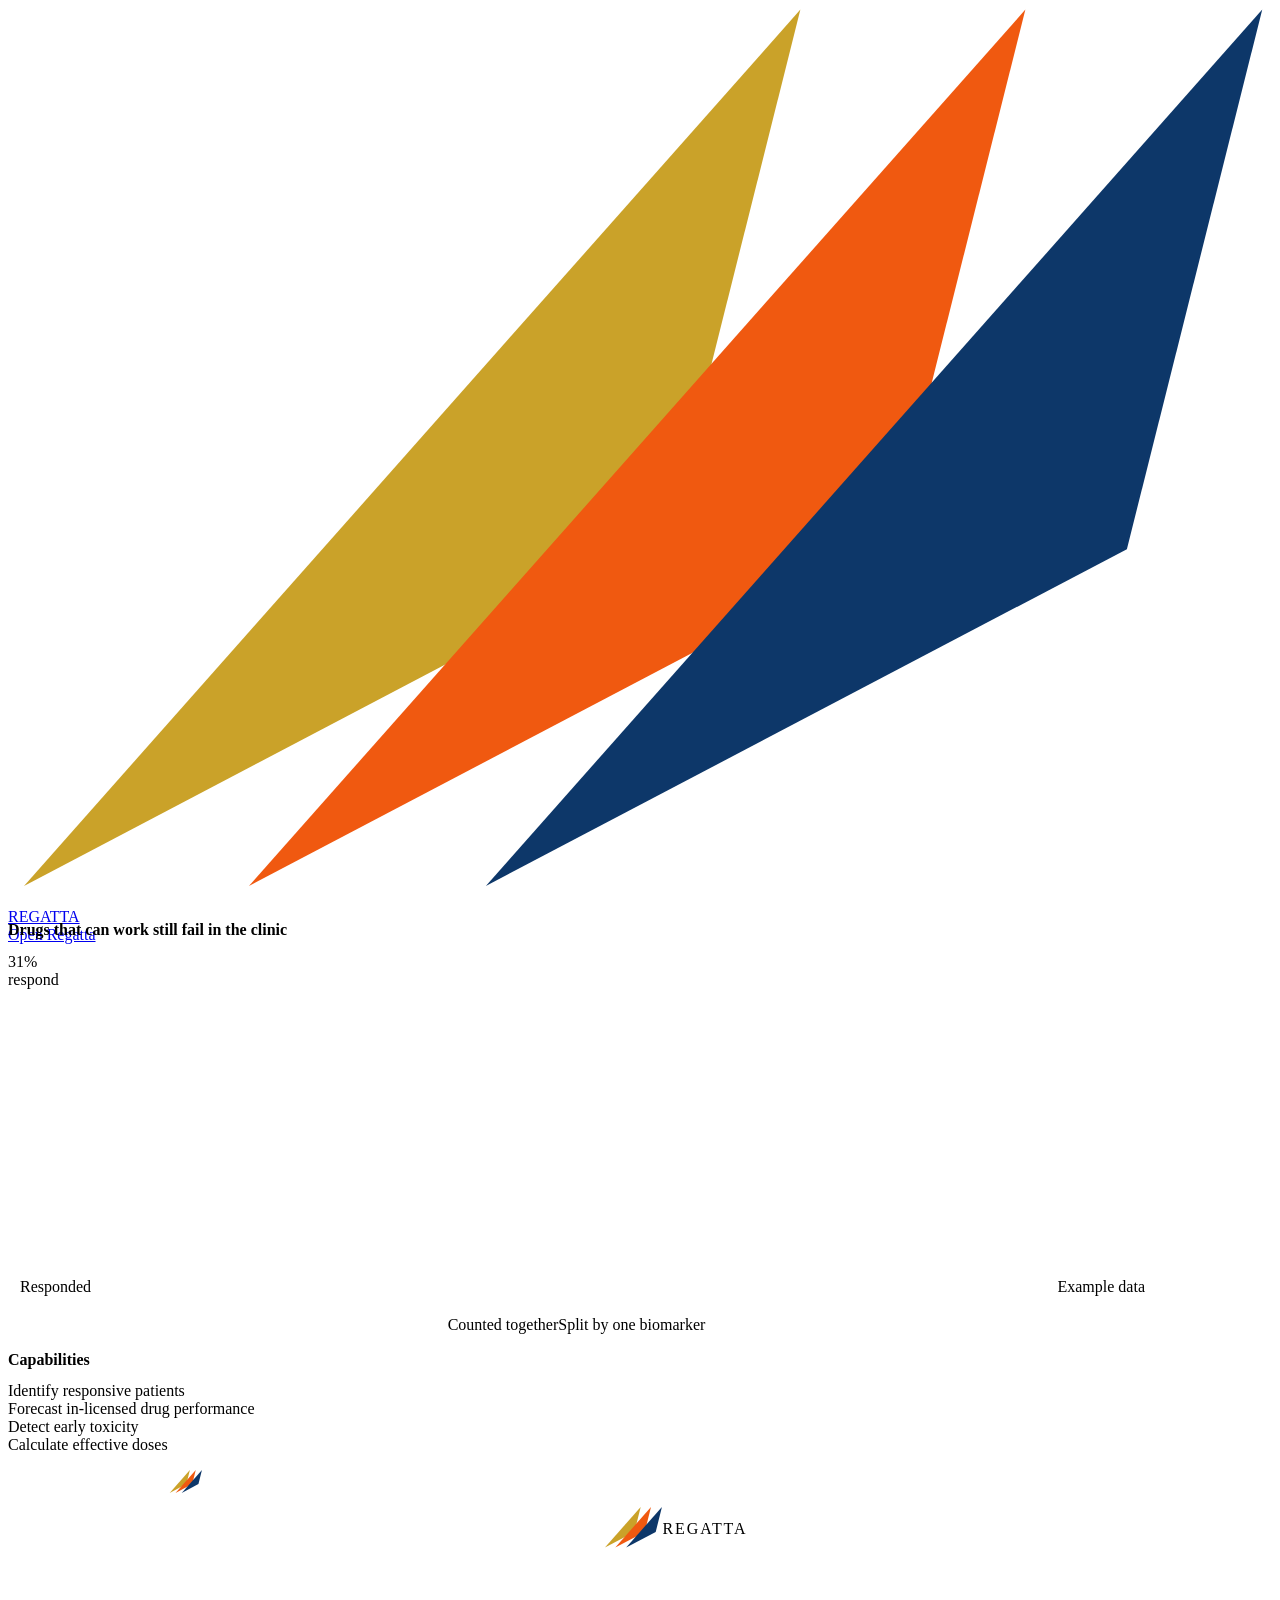
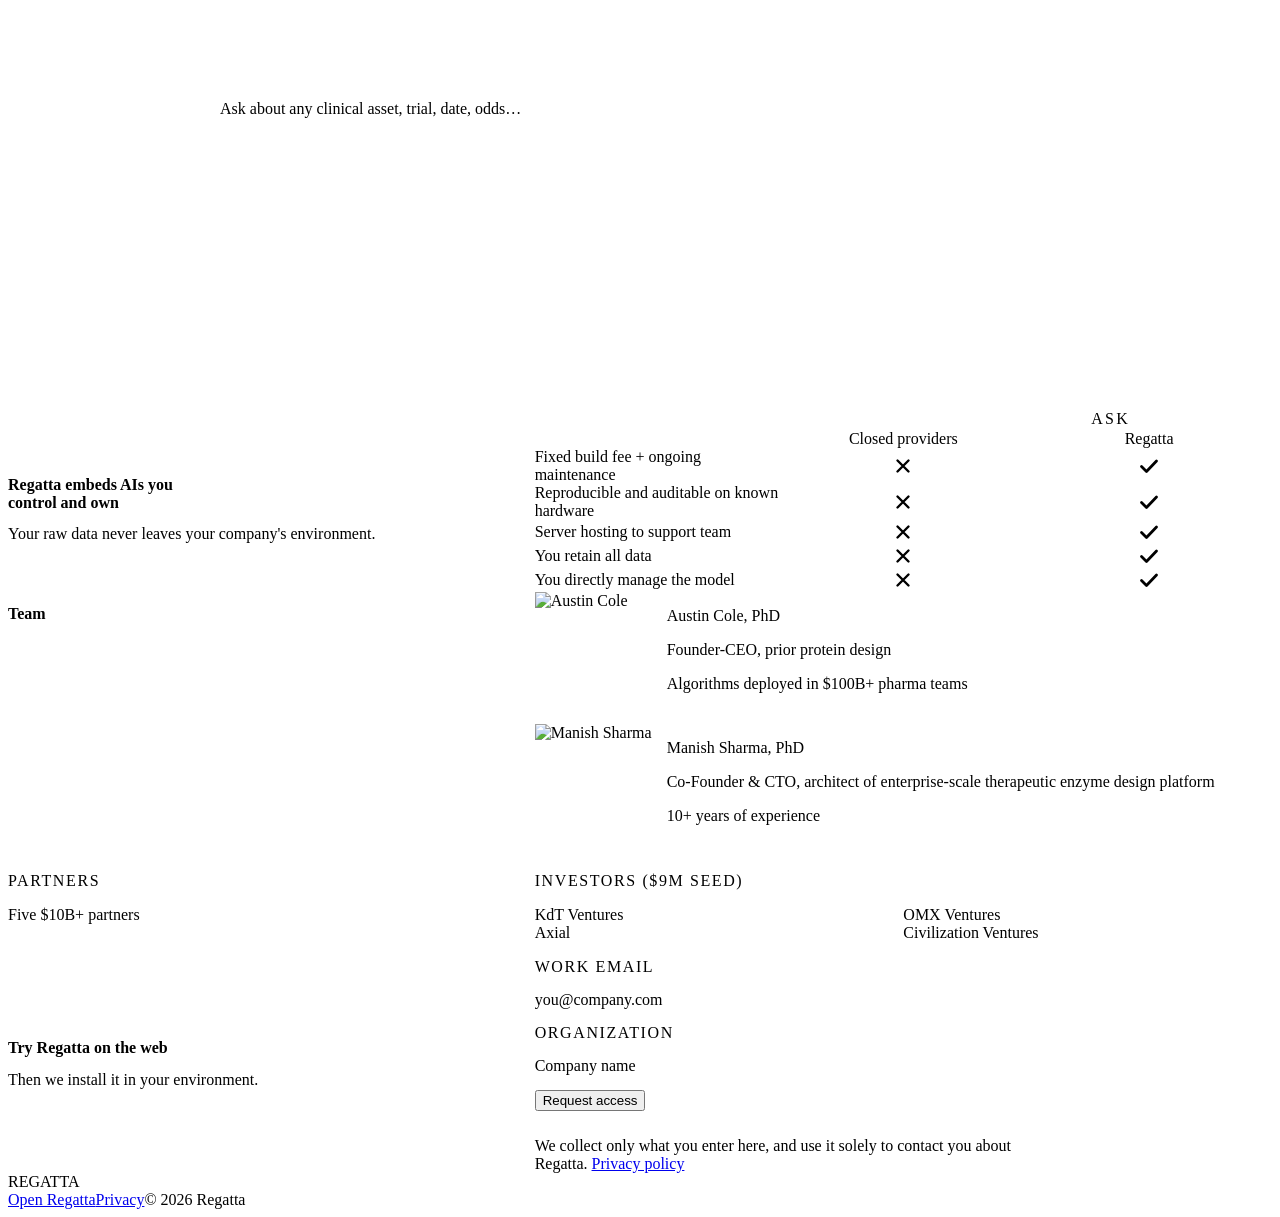
==== commit 66e9569c: "Hero: lighter film on phones, WebP poster, poster preload - Phones in portrait (<=720 px wide, aspec" ====
--- a/site/index.html
+++ b/site/index.html
@@ -53,6 +53,7 @@
 }
 </script>
 <link rel="preload" href="/assets/fonts/tenor-sans-latin-400.woff2" as="font" type="font/woff2" crossorigin>
+<link rel="preload" href="/assets/entry-poster.webp" as="image" type="image/webp" fetchpriority="high">
 <link rel="stylesheet" href="/assets/site.css?v=2026-11-20b">
 <script>
 /* section animations: the hidden start state is set here, before first paint, only when motion is allowed */
@@ -80,7 +81,7 @@
 .chev svg{animation:bob 2.4s ease-in-out infinite}
 /* first screen: the bar, then the film filling the rest of the screen */
 .first{height:100vh;height:100svh;display:flex;flex-direction:column;padding-top:var(--barh);background:var(--tone)}
-.hero{position:relative;flex:1 1 0;min-height:0;overflow:hidden;background:var(--deep) url(/assets/entry-poster.jpg) 50% 40%/cover no-repeat;color:var(--light)}
+.hero{position:relative;flex:1 1 0;min-height:0;overflow:hidden;background:var(--deep) url(/assets/entry-poster.jpg) 50% 40%/cover no-repeat;background-image:image-set(url(/assets/entry-poster.webp) type("image/webp"),url(/assets/entry-poster.jpg) type("image/jpeg"));color:var(--light)}
 .hero video{position:absolute;inset:0;width:100%;height:100%;object-fit:cover;display:block}
 .scrim{position:absolute;inset:0;background:linear-gradient(90deg,var(--deep-82) 0,var(--deep-55) 50%,var(--deep-12) 100%),linear-gradient(0deg,var(--deep-40),var(--deep-0) 35%)}
 .hbody{position:relative;height:100%;display:flex;flex-direction:column;justify-content:center;align-items:flex-start;padding-top:var(--s24);padding-bottom:96px}
@@ -319,7 +320,17 @@
   <nav class="nav" aria-label="Main"><a class="open-app" href="https://app.regatta.tech/" target="_blank" rel="noopener">Open Regatta</a></nav>
  </div></header>
  <section class="hero" id="s1" aria-label="Regatta">
-  <video id="film" autoplay muted loop playsinline preload="auto" poster="/assets/entry-poster.jpg" aria-hidden="true" tabindex="-1"><source src="/assets/entry-loop.mp4" type="video/mp4"></video>
+  <video id="film" autoplay muted loop playsinline preload="metadata" poster="/assets/entry-poster.webp" aria-hidden="true" tabindex="-1" data-src="/assets/entry-loop.mp4" data-src-phone="/assets/entry-loop-phone.mp4"></video>
+  <script>
+  /* film source: phones in portrait get a small centre-cut file (the part they show anyway); a very slow
+     connection (data saver, 2G) gets no film, so the photo stays. Runs before the browser picks a source. */
+  (function(){var v=document.getElementById('film');if(!v)return;var c=navigator.connection||{};
+   if(c.saveData||/(^|-)2g$/.test(c.effectiveType||''))return;
+   var mq=window.matchMedia&&matchMedia('(max-width:720px) and (max-aspect-ratio:3/4)');
+   function pick(){var s=v.getAttribute(mq&&mq.matches?'data-src-phone':'data-src');if(v.getAttribute('src')!==s){v.src=s;if(window.matchMedia&&matchMedia('(prefers-reduced-motion: reduce)').matches)return;var p=v.play();if(p&&p.catch)p.catch(function(){});}}
+   pick();if(mq){if(mq.addEventListener)mq.addEventListener('change',pick);else if(mq.addListener)mq.addListener(pick);}
+  })();
+  </script>
   <div class="scrim"></div>
   <div class="wrap hbody">
    <h1 class="cyc"><span class="vh">Regatta machines centralize your data, identify responsive patients, draft biomarkers, identify cryptic toxicity and monitor external clinical programs</span><span aria-hidden="true">Regatta machines</span> <span class="cyc-w" aria-hidden="true"><span class="on">centralize<br>your data</span><span>identify responsive<br>patients</span><span>draft<br>biomarkers</span><span>identify<br>cryptic toxicity</span><span>monitor external<br>clinical programs</span></span></h1>
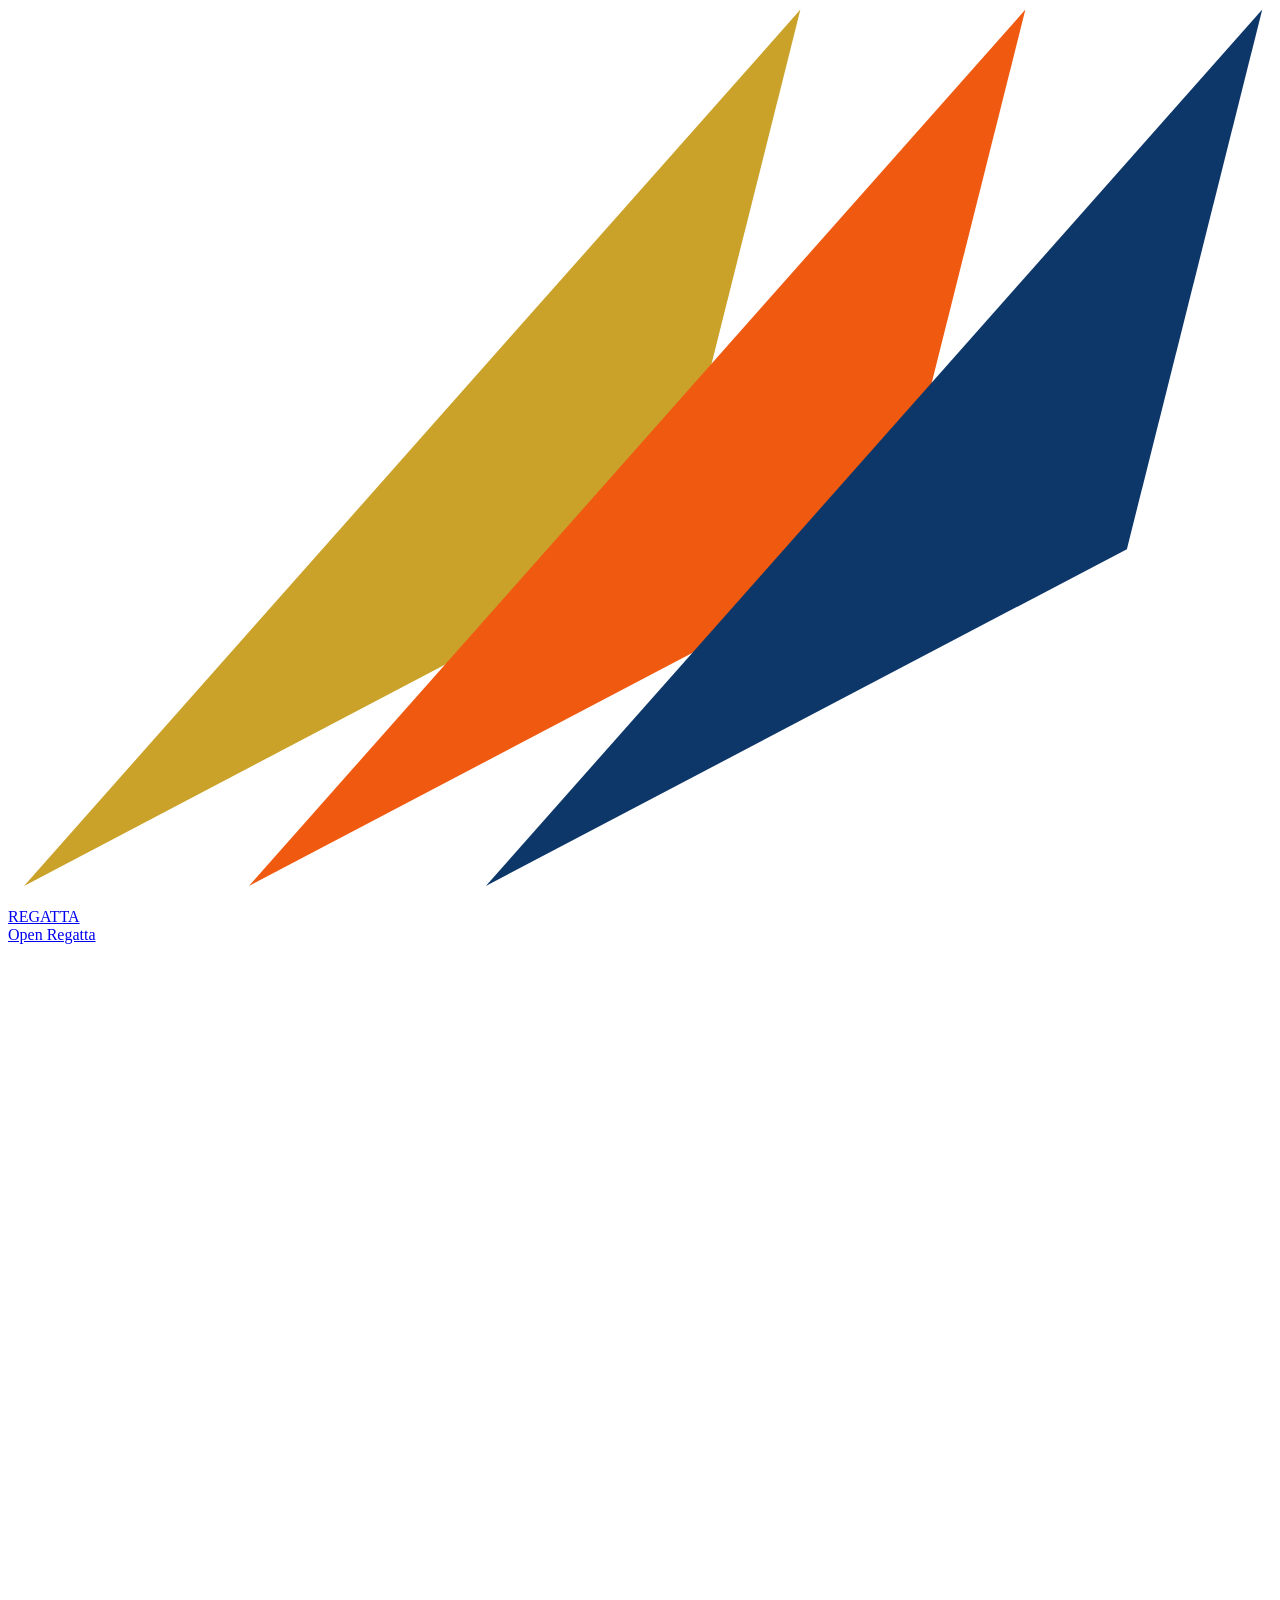
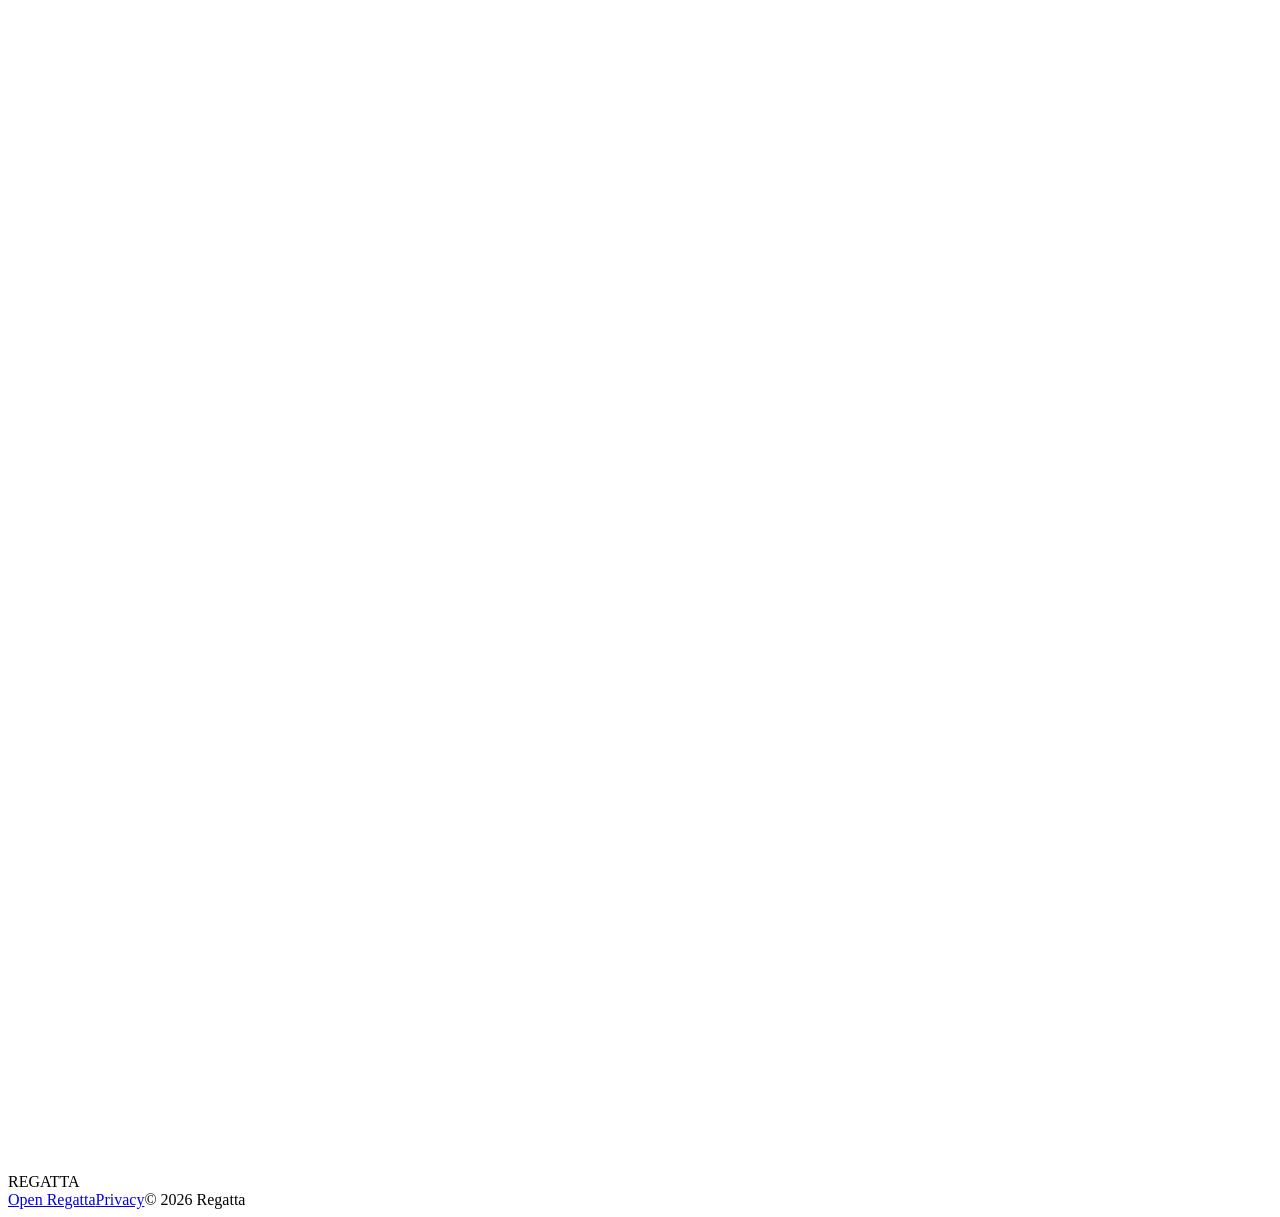
==== commit 51052ee8: "Analytics: Umami Cloud (EU), off until the real website id is set - site/assets/analytics.js: loads " ====
--- a/site/index.html
+++ b/site/index.html
@@ -55,6 +55,7 @@
 <link rel="preload" href="/assets/fonts/tenor-sans-latin-400.woff2" as="font" type="font/woff2" crossorigin>
 <link rel="preload" href="/assets/entry-poster.webp" as="image" type="image/webp" fetchpriority="high">
 <link rel="stylesheet" href="/assets/site.css?v=2026-11-20b">
+<script src="/assets/analytics.js" defer></script>
 <script>
 /* section animations: the hidden start state is set here, before first paint, only when motion is allowed */
 (function(){var d=document.documentElement;d.classList.add('js');try{
@@ -317,7 +318,7 @@
   <a class="brand" href="/" aria-label="Regatta home" data-top>
    <svg viewBox="30 0 790 560" aria-hidden="true"><path d="M440.642 338.206L40 548.687L525.249 1L440.642 338.206Z" fill="#CAA229"/><path d="M581.239 338.206L180.598 548.687L665.847 1L581.239 338.206Z" fill="#F05910"/><path d="M729.303 338.206L328.661 548.687L813.91 1L729.303 338.206Z" fill="#0D3769"/></svg>
    <span>REGATTA</span></a>
-  <nav class="nav" aria-label="Main"><a class="open-app" href="https://app.regatta.tech/" target="_blank" rel="noopener">Open Regatta</a></nav>
+  <nav class="nav" aria-label="Main"><a class="open-app" href="https://app.regatta.tech/" target="_blank" rel="noopener" data-ev="open-app" data-ev-place="nav">Open Regatta</a></nav>
  </div></header>
  <section class="hero" id="s1" aria-label="Regatta">
   <video id="film" autoplay muted loop playsinline preload="metadata" poster="/assets/entry-poster.webp" aria-hidden="true" tabindex="-1" data-src="/assets/entry-loop.mp4" data-src-phone="/assets/entry-loop-phone.mp4"></video>
@@ -334,7 +335,7 @@
   <div class="scrim"></div>
   <div class="wrap hbody">
    <h1 class="cyc"><span class="vh">Regatta machines centralize your data, identify responsive patients, draft biomarkers, identify cryptic toxicity and monitor external clinical programs</span><span aria-hidden="true">Regatta machines</span> <span class="cyc-w" aria-hidden="true"><span class="on">centralize<br>your data</span><span>identify responsive<br>patients</span><span>draft<br>biomarkers</span><span>identify<br>cryptic toxicity</span><span>monitor external<br>clinical programs</span></span></h1>
-   <a class="btn-light" href="#s6" data-go="s6">Request access</a>
+   <a class="btn-light" href="#s6" data-go="s6" data-ev="request-access-hero">Request access</a>
   </div>
   <button class="down chev" type="button" data-go="s2" aria-label="Go to the next section"><svg viewBox="0 0 24 24" width="26" height="26" aria-hidden="true"><path d="M5 9l7 7 7-7" fill="none" stroke="currentColor" stroke-width="2.4" stroke-linecap="round" stroke-linejoin="round"/></svg></button>
  </section>
@@ -352,8 +353,8 @@
    </div>
    <p class="eg"><span class="key"><i></i>Responded</span><span>Example data</span></p>
    <div class="togrow" id="togrow"><div class="tog" role="tablist" aria-label="How the example patients are counted">
-    <button type="button" role="tab" id="tab-all" data-v="all" aria-selected="true" aria-controls="field" tabindex="0">Counted together</button>
-    <button type="button" role="tab" id="tab-marker" data-v="marker" aria-selected="false" aria-controls="field" tabindex="-1">Split by one biomarker</button>
+    <button type="button" role="tab" id="tab-all" data-v="all" data-ev="chart-switch" data-ev-view="all" aria-selected="true" aria-controls="field" tabindex="0">Counted together</button>
+    <button type="button" role="tab" id="tab-marker" data-v="marker" data-ev="chart-switch" data-ev-view="marker" aria-selected="false" aria-controls="field" tabindex="-1">Split by one biomarker</button>
    </div></div>
   </div>
  </div>
@@ -451,7 +452,7 @@
    <label class="fl"><span>Work email</span><input class="line-input" id="f-email" type="email" name="email" placeholder="you@company.com" required autocomplete="email" autocapitalize="off" spellcheck="false"></label>
    <label class="fl"><span>Organization</span><input class="line-input" id="f-org" type="text" name="organization" placeholder="Company name" required autocomplete="organization"></label>
    <div class="fa">
-    <button class="btn-ghost" type="submit">Request access</button>
+    <button class="btn-ghost" type="submit" data-ev="request-access-form">Request access</button>
     <p class="fnote" id="form-error" role="alert"></p>
     <p class="pv">We collect only what you enter here, and use it solely to contact you about Regatta. <a class="quiet" href="/privacy/">Privacy policy</a></p>
    </div>
@@ -463,7 +464,7 @@
 <footer class="foot">
  <div class="wrap foot-in">
   <span class="wm">REGATTA</span>
-  <nav aria-label="Footer"><a class="quiet" href="https://app.regatta.tech/" target="_blank" rel="noopener">Open Regatta</a><a class="quiet" href="/privacy/">Privacy</a><span>&copy; 2026 Regatta</span></nav>
+  <nav aria-label="Footer"><a class="quiet" href="https://app.regatta.tech/" target="_blank" rel="noopener" data-ev="open-app" data-ev-place="footer">Open Regatta</a><a class="quiet" href="/privacy/">Privacy</a><span>&copy; 2026 Regatta</span></nav>
  </div>
 </footer>
 
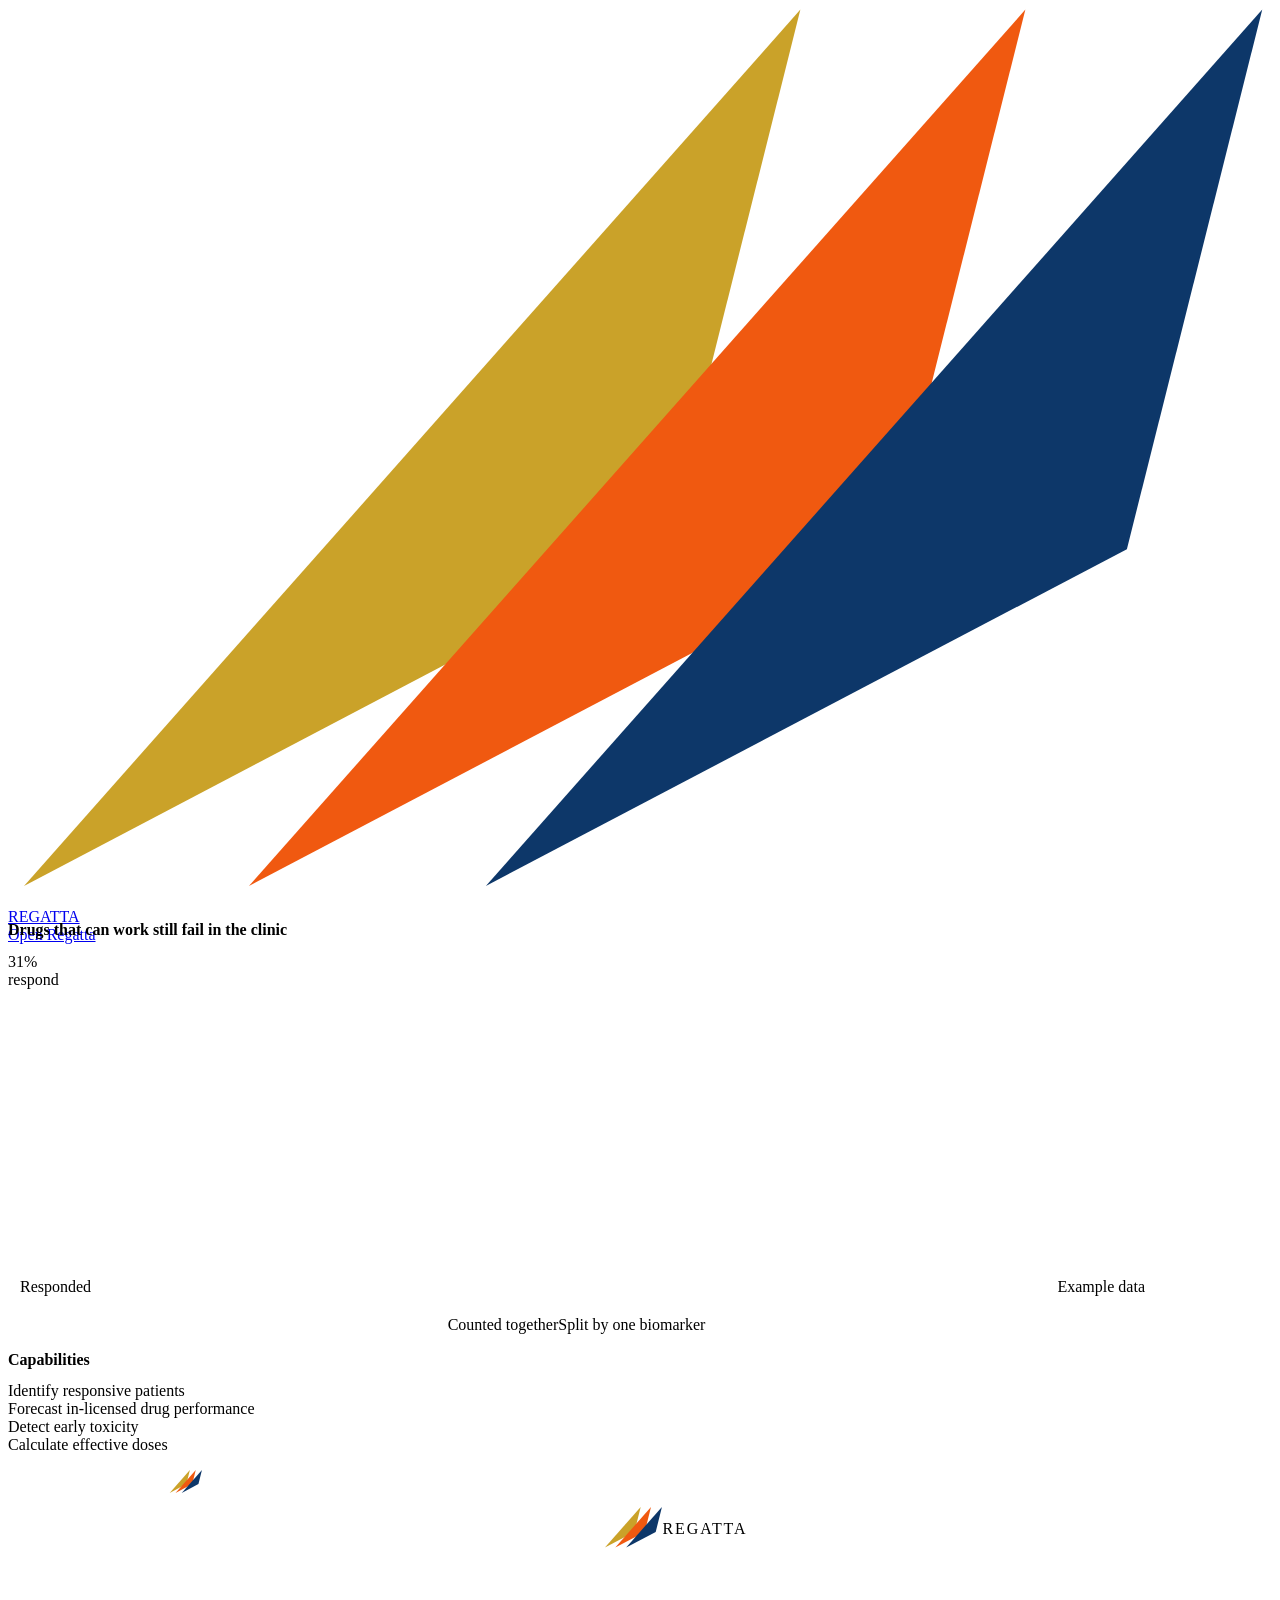
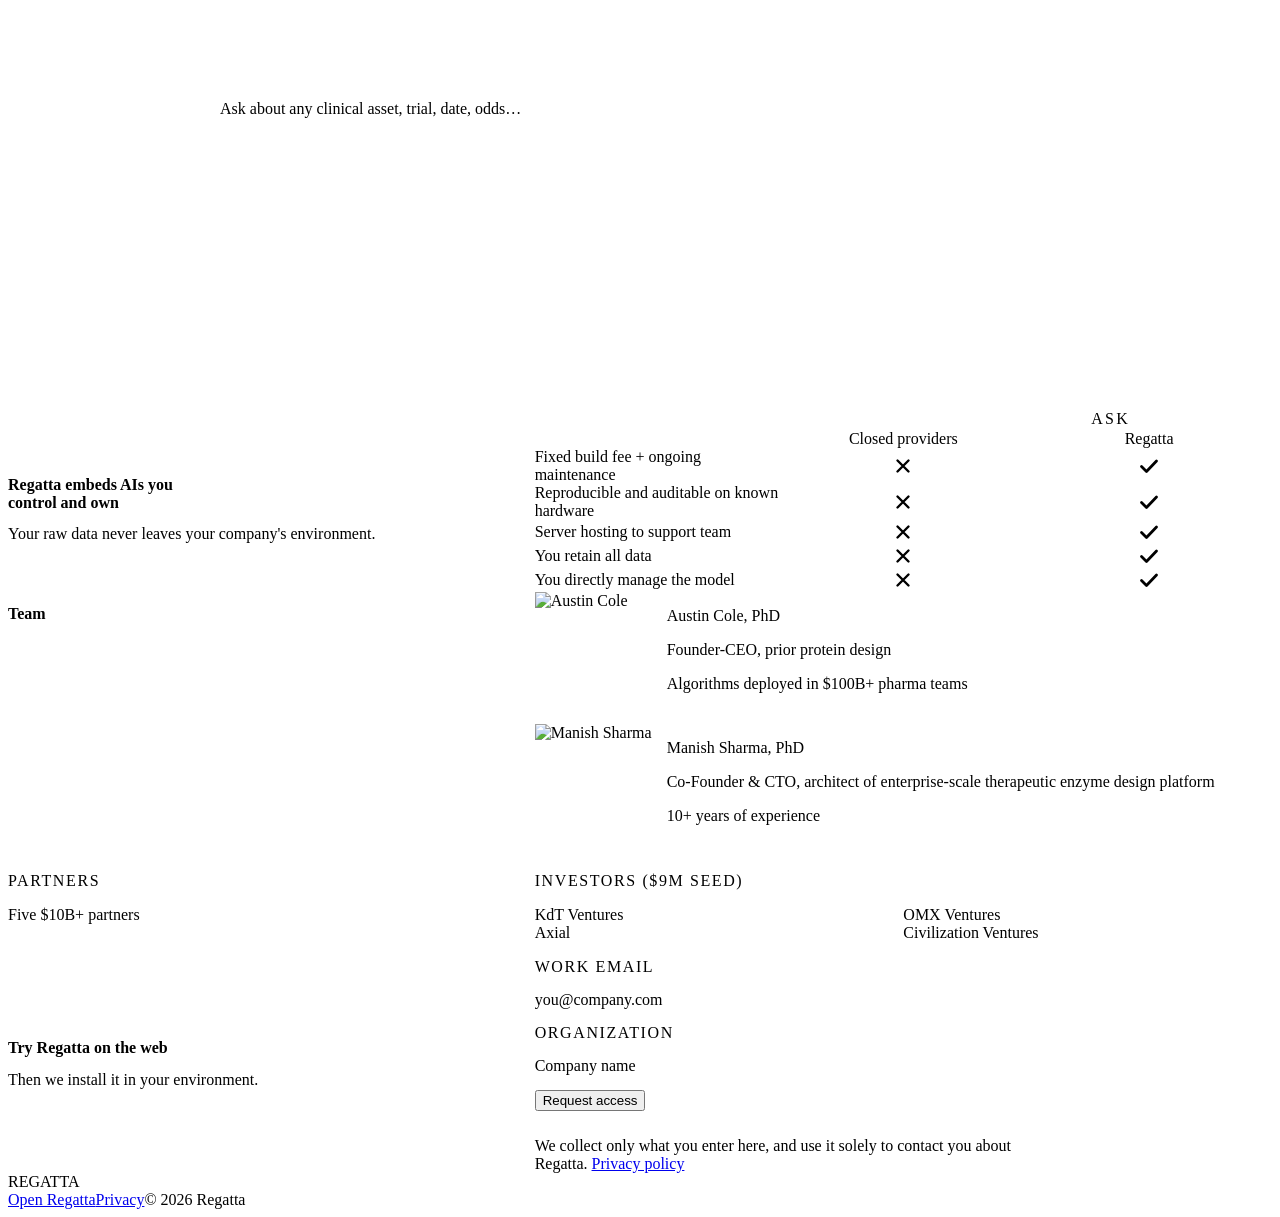
==== commit 6759ae49: "Technical SEO, nothing visible: /home/ 301, Permissions-Policy, sitemap lastmod, lazy team photos - " ====
--- a/site/index.html
+++ b/site/index.html
@@ -428,8 +428,8 @@
   <div class="two" style="align-items:start">
    <h2 class="t" id="t5">Team</h2>
    <div class="people">
-    <div class="person"><img src="/assets/austin-cole.jpg" alt="Austin Cole" width="132" height="132"><div><h3>Austin Cole, PhD</h3><p>Founder-CEO, prior protein design</p><p>Algorithms deployed in $100B+ pharma teams</p></div></div>
-    <div class="person"><img src="/assets/manish-sharma.jpg" alt="Manish Sharma" width="132" height="132"><div><h3>Manish Sharma, PhD</h3><p>Co-Founder &amp; CTO, architect of enterprise-scale therapeutic enzyme design platform</p><p>10+ years of experience</p></div></div>
+    <div class="person"><img src="/assets/austin-cole.jpg" alt="Austin Cole" width="132" height="132" loading="lazy" decoding="async"><div><h3>Austin Cole, PhD</h3><p>Founder-CEO, prior protein design</p><p>Algorithms deployed in $100B+ pharma teams</p></div></div>
+    <div class="person"><img src="/assets/manish-sharma.jpg" alt="Manish Sharma" width="132" height="132" loading="lazy" decoding="async"><div><h3>Manish Sharma, PhD</h3><p>Co-Founder &amp; CTO, architect of enterprise-scale therapeutic enzyme design platform</p><p>10+ years of experience</p></div></div>
    </div>
   </div>
   <div class="facts">
@@ -549,6 +549,12 @@
  /* form: send how long the page was open before submitting (bots post within a second or two) */
  var pf=document.querySelector('form[name=pilot]'), t0=Date.now();
  if(pf){ pf.addEventListener('submit',function(){ var el=pf.querySelector('input[name=elapsed]'); if(el) el.value=String(Date.now()-t0); }); }
+
+ /* old anchors of the /home/ page (the form receiver still sends #meet; /home/ now redirects here with a 301 that keeps the #): land on the new section */
+ (function(){ var m={'#meet':'s6','#product':'s3','#how':'s3','#why':'s4','#company':'s5','#top':''}; var h=location.hash; if(!(h in m)) return;
+  try{ history.replaceState(null,'',location.pathname+location.search+(m[h]?'#'+m[h]:'')); }catch(err){}
+  var el=m[h]&&document.getElementById(m[h]); if(el) el.scrollIntoView({block:'start'}); else window.scrollTo(0,0);
+ })();
 
  /* form: the receiver (/api/pilot) sends a failed submission back to ?error=email#s6 (bad email) or ?error=send#s6 (could not deliver) */
  var fq=/[?&]error=(email|send)(&|$)/.exec(location.search);
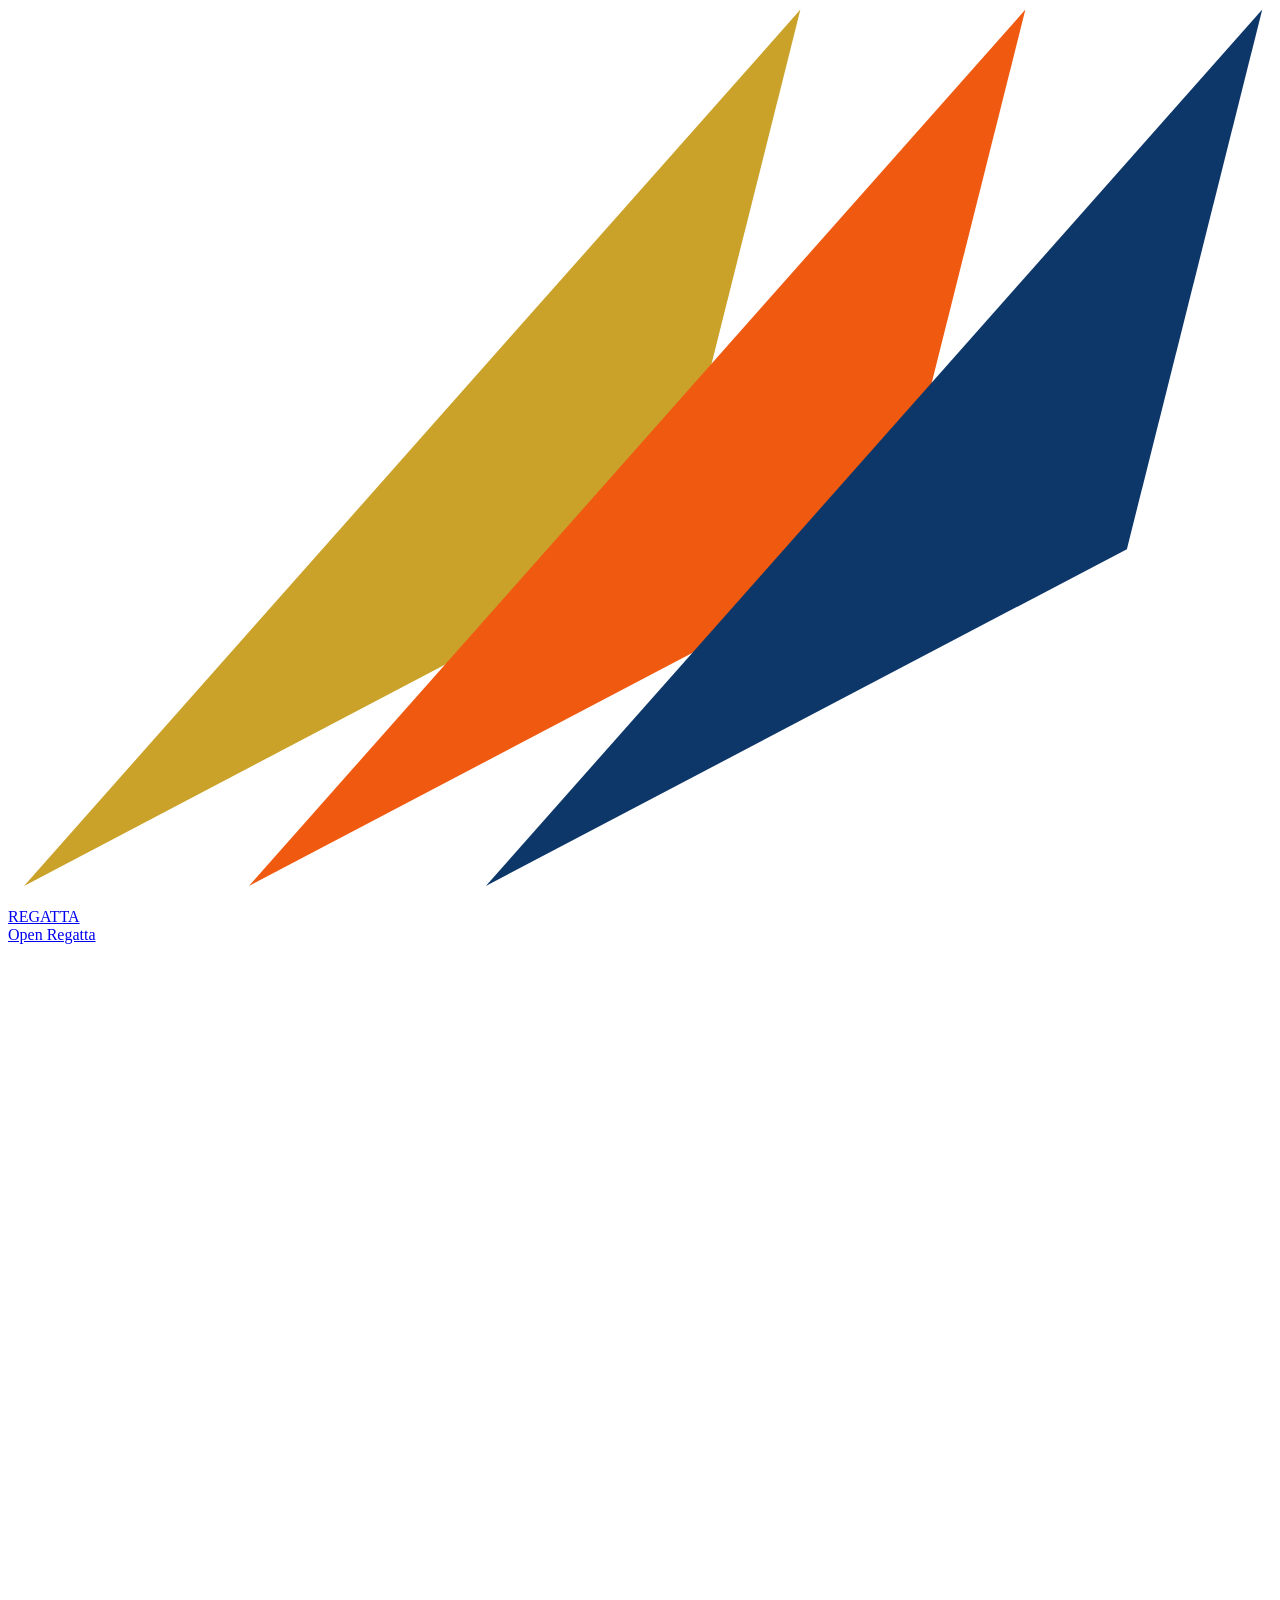
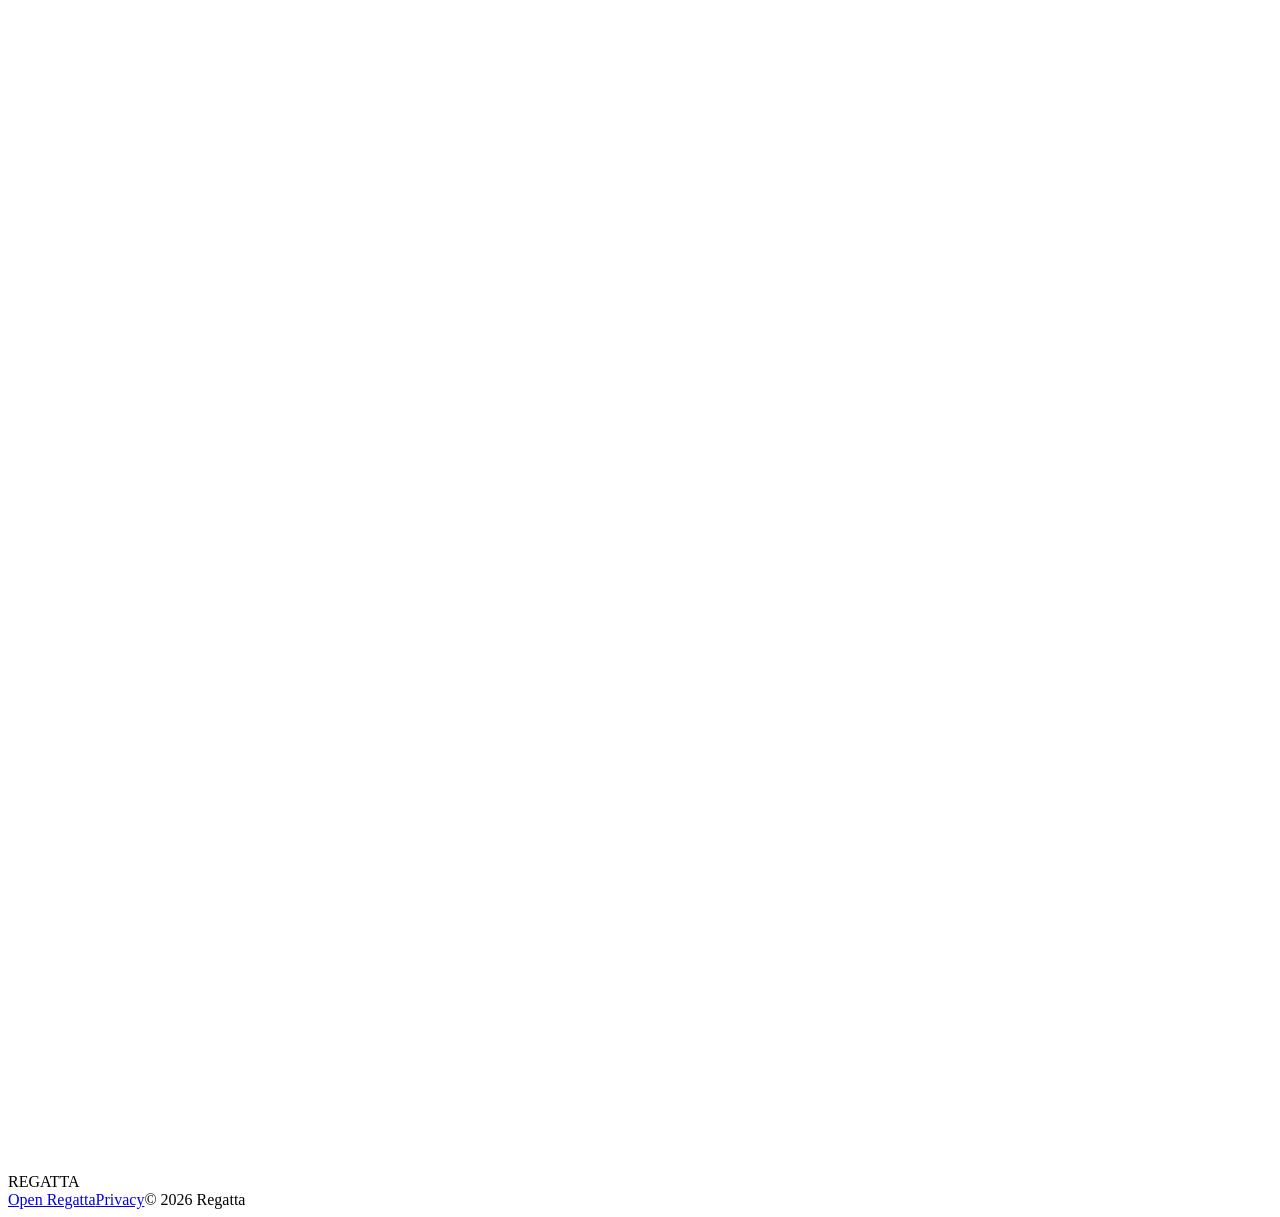
==== commit e9ae3f07: "Structured data, nothing visible: SoftwareApplication JSON-LD on the home - name, description (the p" ====
--- a/site/index.html
+++ b/site/index.html
@@ -48,6 +48,15 @@
       "name": "Regatta",
       "publisher": { "@id": "https://regatta.tech/#organization" },
       "inLanguage": "en"
+    },
+    {
+      "@type": "SoftwareApplication",
+      "@id": "https://regatta.tech/#app",
+      "name": "Regatta",
+      "description": "A wholly owned AI analyst installed in your trial, safety and document systems: forecast approval odds, detect toxicity, identify responsive patients.",
+      "url": "https://regatta.tech/",
+      "applicationCategory": "BusinessApplication",
+      "publisher": { "@id": "https://regatta.tech/#organization" }
     }
   ]
 }
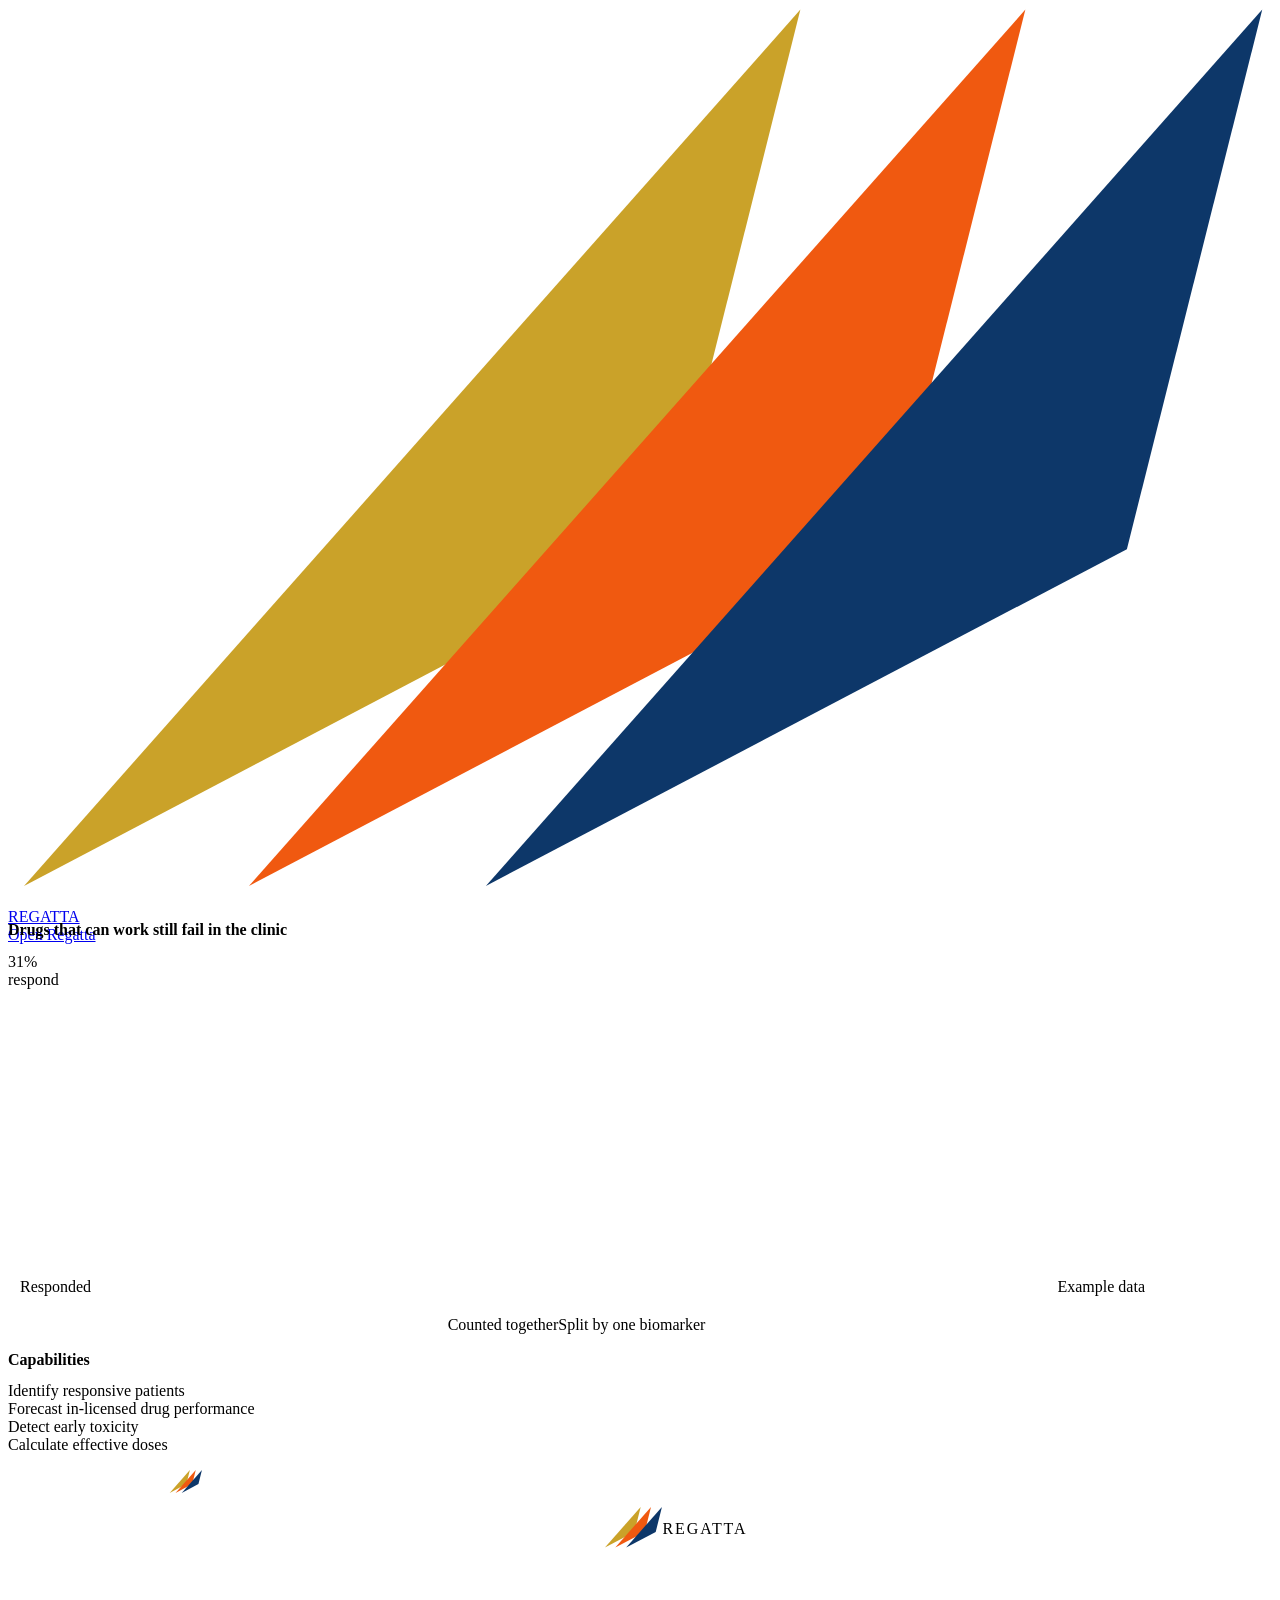
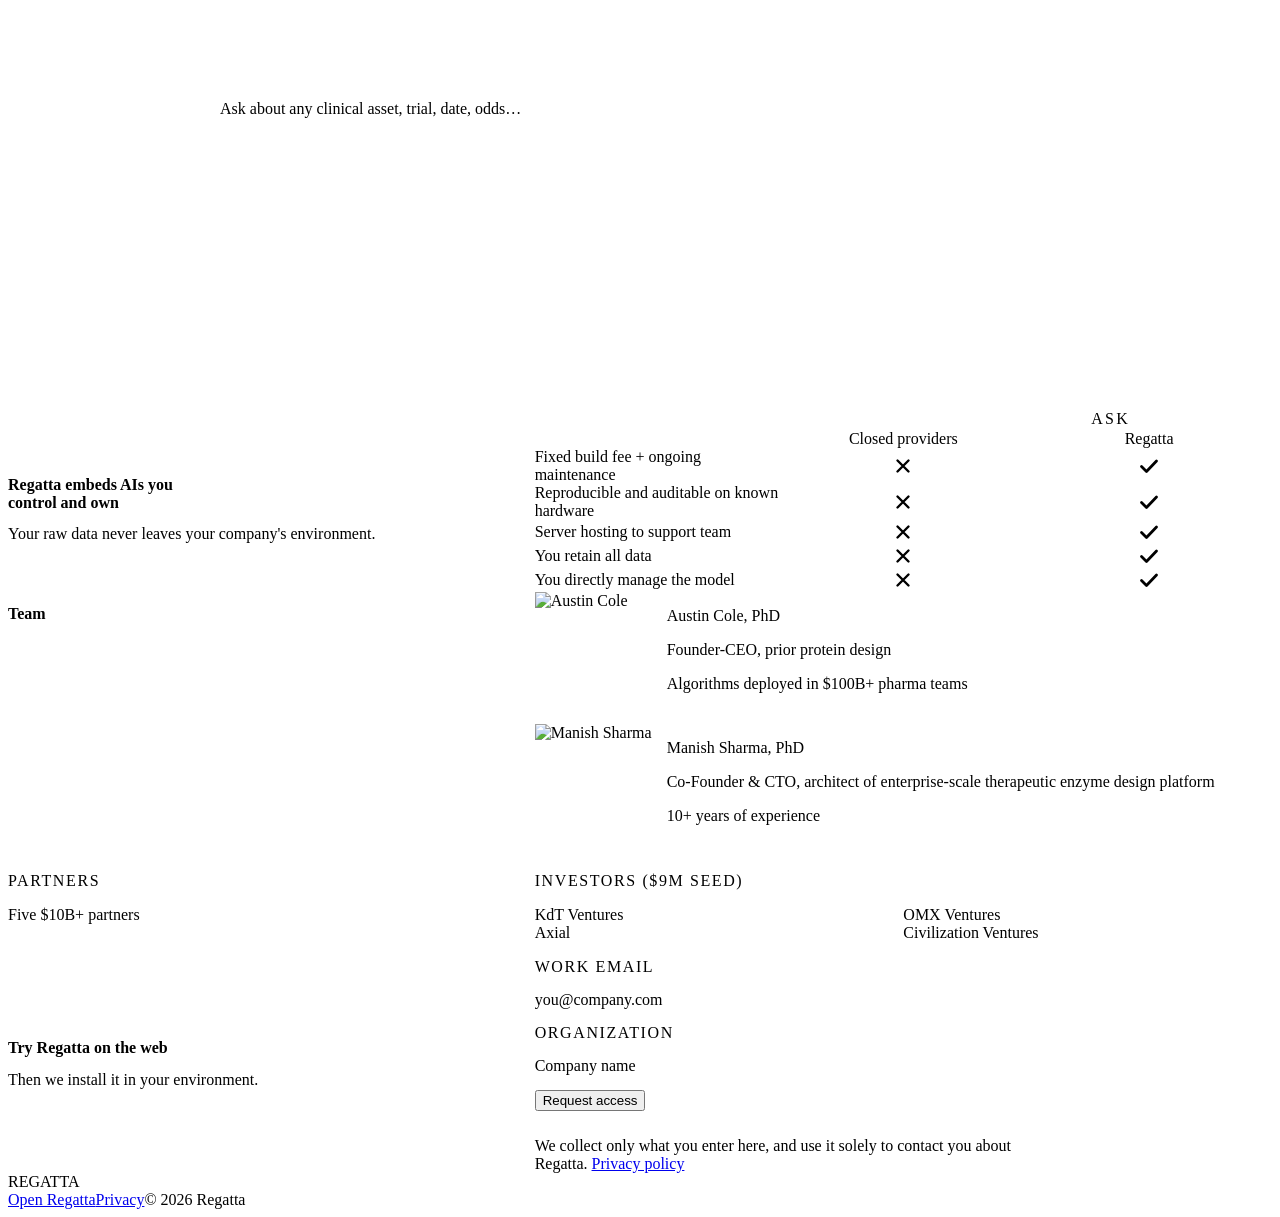
==== commit 6fb98b2f: "Header: new ?v= on site.css in the four pages README rule: a CSS change needs a new ?v= so returning" ====
--- a/site/index.html
+++ b/site/index.html
@@ -63,7 +63,7 @@
 </script>
 <link rel="preload" href="/assets/fonts/tenor-sans-latin-400.woff2" as="font" type="font/woff2" crossorigin>
 <link rel="preload" href="/assets/entry-poster.webp" as="image" type="image/webp" fetchpriority="high">
-<link rel="stylesheet" href="/assets/site.css?v=2026-11-20b">
+<link rel="stylesheet" href="/assets/site.css?v=2026-11-27">
 <script src="/assets/analytics.js" defer></script>
 <script>
 /* section animations: the hidden start state is set here, before first paint, only when motion is allowed */
@@ -95,7 +95,7 @@
 .hero video{position:absolute;inset:0;width:100%;height:100%;object-fit:cover;display:block}
 .scrim{position:absolute;inset:0;background:linear-gradient(90deg,var(--deep-82) 0,var(--deep-55) 50%,var(--deep-12) 100%),linear-gradient(0deg,var(--deep-40),var(--deep-0) 35%)}
 .hbody{position:relative;height:100%;display:flex;flex-direction:column;justify-content:center;align-items:flex-start;padding-top:var(--s24);padding-bottom:96px}
-.hero h1{max-width:13em;font-size:var(--fs-hero);line-height:var(--lh-display);letter-spacing:-.01em;color:var(--light);text-shadow:0 1px 18px var(--deep-45)}
+.hero h1{max-width:13em;font-size:var(--fs-hero-home);line-height:var(--lh-display);letter-spacing:-.01em;color:var(--light);text-shadow:0 1px 18px var(--deep-45)}
 /* hero title: "Regatta machines" stays, the capability under it changes every few seconds (Austin, 20 Nov 2026).
    All capabilities sit in one grid cell, so the title keeps the height of the longest one and nothing below moves. */
 .vh{position:absolute;width:1px;height:1px;margin:-1px;padding:0;overflow:hidden;clip:rect(0 0 0 0);white-space:nowrap;border:0}
@@ -267,6 +267,8 @@
 .line-input{width:100%;min-width:0;height:48px;padding:0;border:0;border-bottom:1px solid var(--light-40);border-radius:0;background:transparent;font-family:inherit;font-size:var(--fs-body);line-height:var(--lh-text);color:var(--light)}
 .line-input::placeholder{color:var(--muted);opacity:1}
 .line-input:focus{outline:none;border-bottom-color:var(--light)}
+/* browser autofill: keep the dark field and light text, only the bottom line shows (Chrome/Safari paint a light box otherwise) */
+.line-input:-webkit-autofill,.line-input:-webkit-autofill:hover,.line-input:-webkit-autofill:focus{-webkit-text-fill-color:var(--light);caret-color:var(--light);-webkit-box-shadow:0 0 0 1000px var(--deep) inset;box-shadow:0 0 0 1000px var(--deep) inset;transition:background-color 600000s 0s}
 .fa{display:flex;flex-direction:column;gap:var(--s12);align-items:flex-start}
 .pv{margin:0;font-size:var(--fs-note);line-height:var(--lh-text);color:var(--line)}
 /* form status line under the button: empty (one line tall) unless the receiver sent the visitor back with an error */
